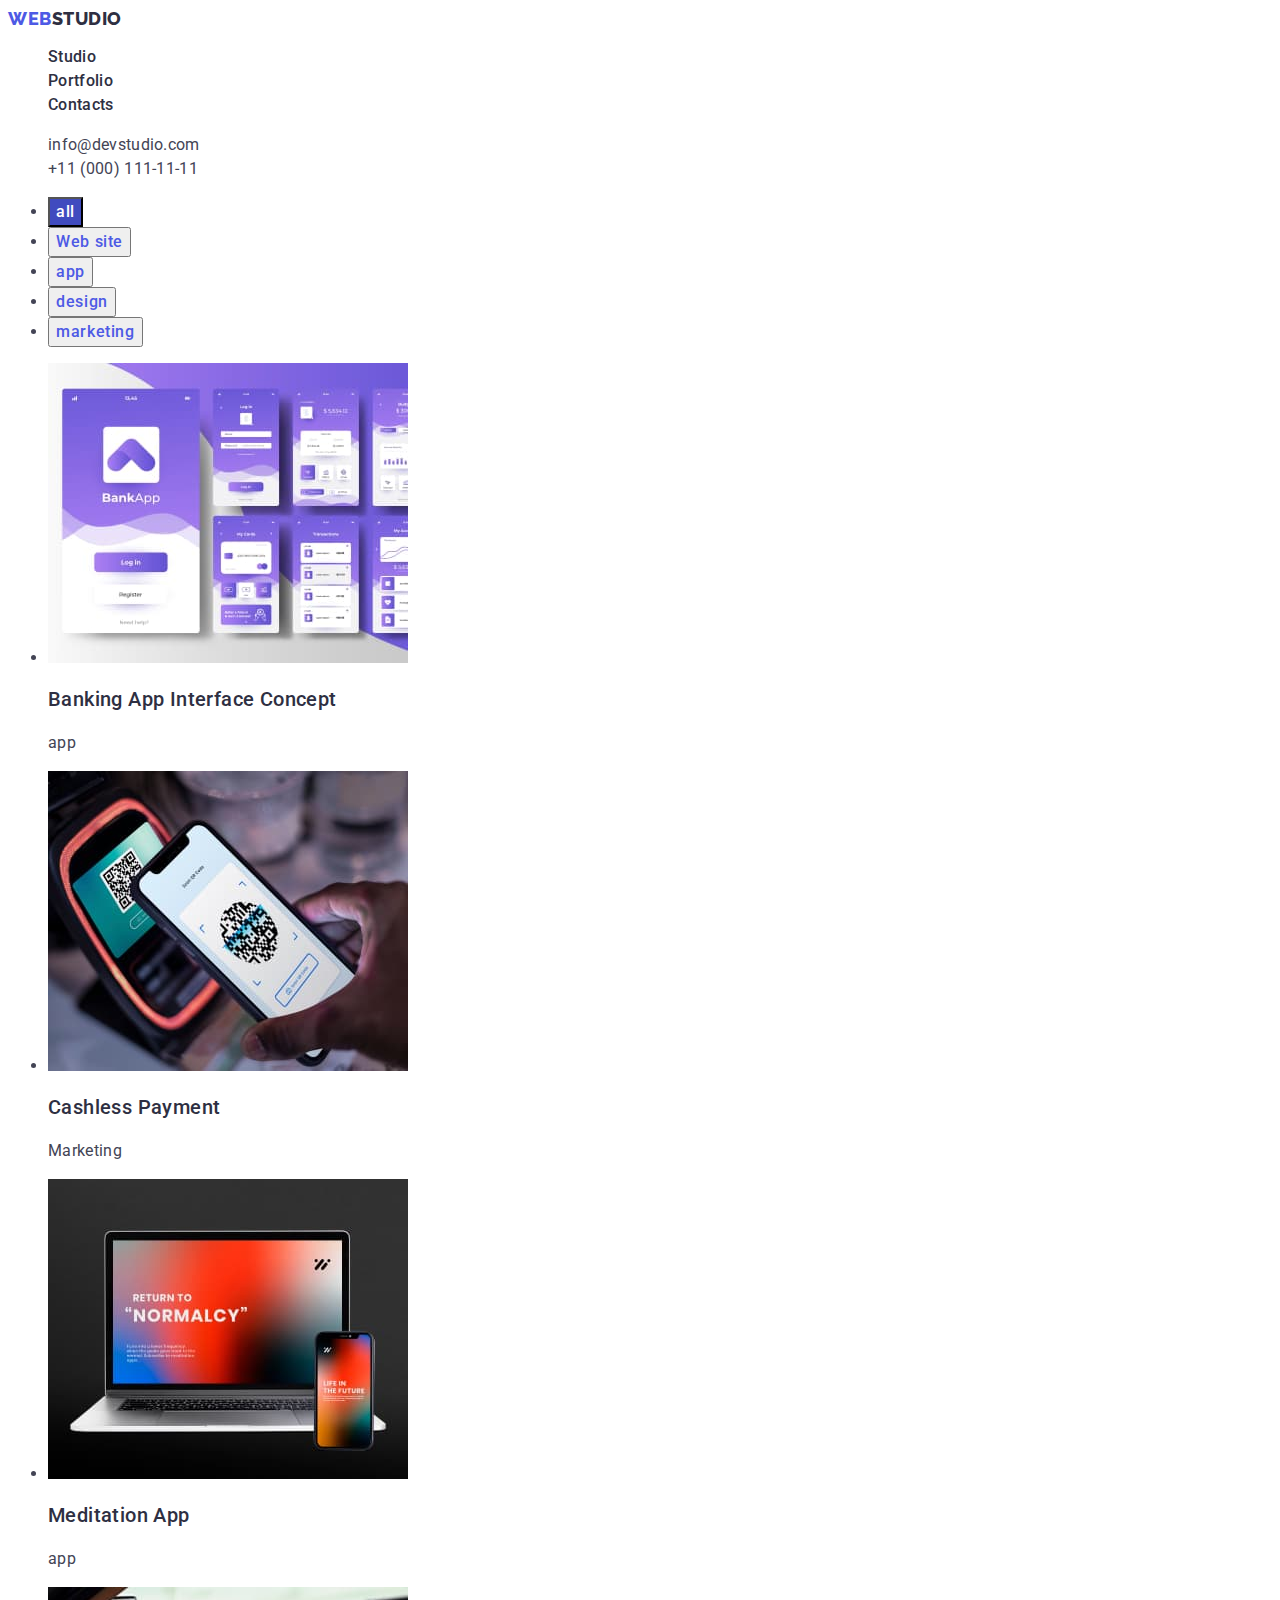
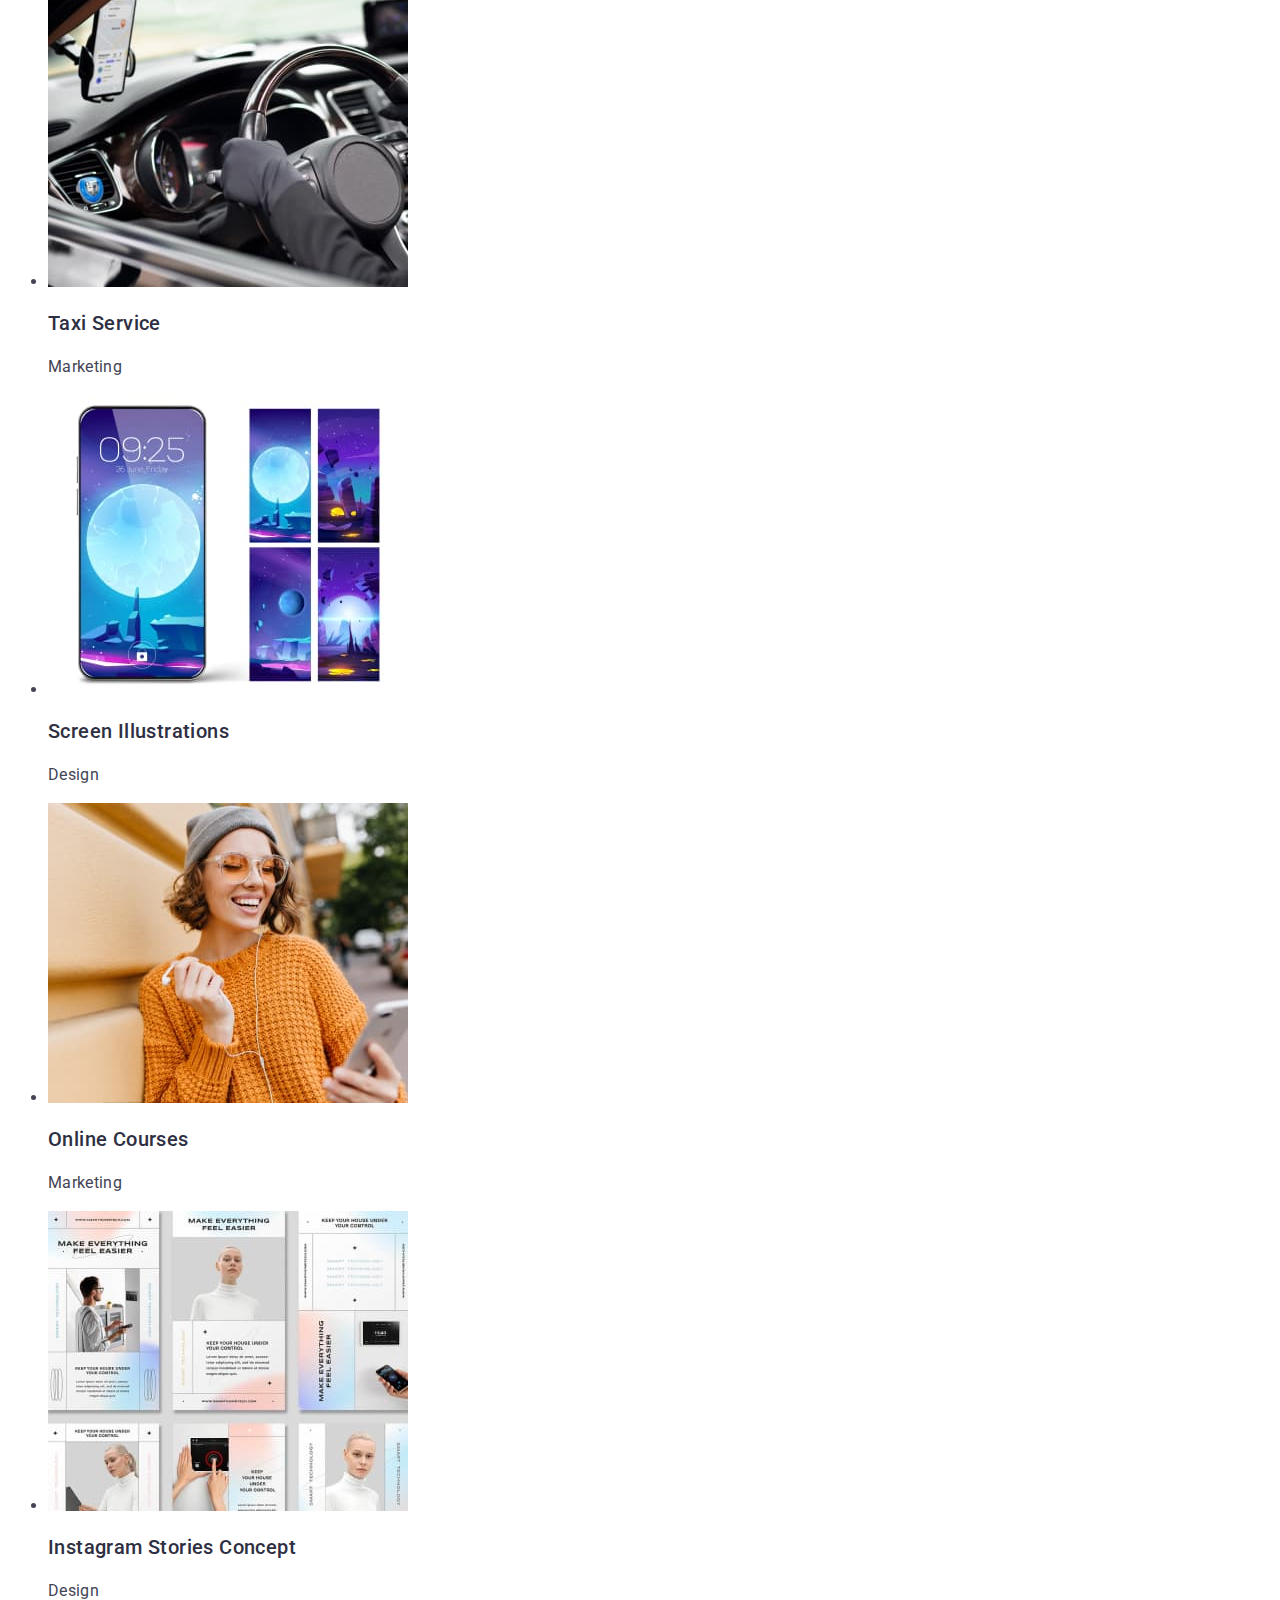
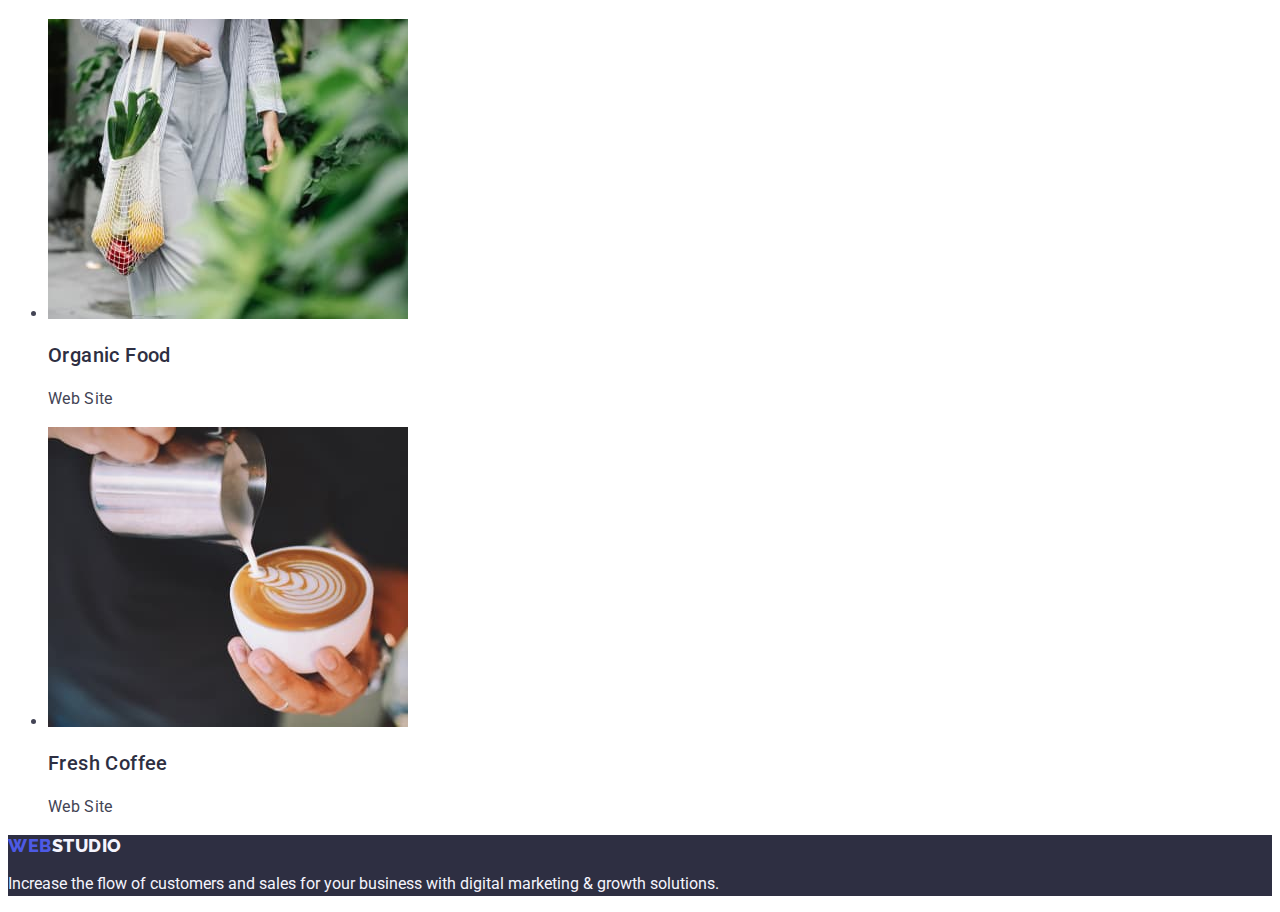
==== portfolio.html @ a906aae6 "hw-1" ====
<!DOCTYPE html>
<html lang="en">
  <head>
    <meta charset="UTF-8" />
    <meta name="viewport" content="width=device-width, initial-scale=1.0" />
    <title>Portfolio</title>
    <link rel="preconnect" href="https://fonts.googleapis.com">
    <link rel="preconnect" href="https://fonts.gstatic.com" crossorigin>
    <link href="https://fonts.googleapis.com/css2?family=Raleway:wght@800&family=Roboto:wght@400;500;700;900&display=swap" rel="stylesheet">
    <link rel="stylesheet" href="./css/styles.css" />
  </head>
  <body>
    <header class="header">
        <nav class="header-navigation list">
          <a class="header-logo link" href="./index.html"
            >Web<span class="header-logo-studio">Studio</span></a
          >
          <ul class="header-list list">
            <li class="header-item">
              <a class="header-link link" href="./index.html">Studio</a>
            </li>
            <li class="header-item">
              <a class="header-link link" href="./portfolio.html">Portfolio</a>
            </li>
            <li class="header-item">
              <a class="header-link link" href="">Contacts</a>
            </li>
          </ul>
        </nav>
        <address class="address">
          <ul class="address-list list">
            <li class="address-item">
              <a class="address-link link" href="mailto:info@devstudio.com"
                >info@devstudio.com</a
              >
            </li>
            <li class="address-item">
              <a class="address-link link" href="tel:+110001111111"
                >+11 (000) 111-11-11</a
              >
            </li>
          </ul>
        </address>
      </header>
      <main>
        <section class="main-hero">
            <h1 hidden>main</h1>
            <ul class="main-hero-list">
                <li class="main-hero-item"><button class="main-btn-all" type="button">all</button></li>
                <li class="main-hero-item"><button class="main-btn" type="button">Web site</button></li>
                <li class="main-hero-item"><button class="main-btn" type="button">app</button></li>
                <li class="main-hero-item"><button class="main-btn" type="button">design</button></li>
                <li class="main-hero-item"><button class="main-btn" type="button">marketing</button></li>
            </ul>     
            <ul class="main-img-list">
                <li class="main-img-item"><img src="./images/img-portfolio-1.jpg" alt="Interface Concept" width="360">
                <h3 class="main-img-title">Banking App Interface Concept</h3>
                <p class="main-img-text">app</p>
                </li>
                <li class="main-img-item"><img src="./images/img-portfolio-2.jpg" alt="phone" width="360">
                    <h3 class="main-img-title">Cashless Payment</h3>
                    <p class="main-img-text">Marketing</p>
                </li>
                <li class="main-img-item"><img src="./images/img-portfolio-3.jpg" alt="laptop" width="360">
                    <h3 class="main-img-title">Meditation App</h3>
                    <p class="main-img-text">app</p>
                </li>
                <li class="main-img-item"><img src="./images/img-portfolio-4.jpg" alt="car" width="360">
                    <h3 class="main-img-title">Taxi Service</h3>
                    <p class="main-img-text">Marketing</p>
                </li>
                <li class="main-img-item"><img src="./images/img-portfolio-5.jpg" alt="Screen Illustrations" width="360">
                    <h3 class="main-img-title">Screen Illustrations</h3>
                    <p class="main-img-text">Design</p>
                </li>
                <li class="main-img-item"><img src="./images/img-portfolio-6.jpg" alt="girl" width="360">
                    <h3 class="main-img-title">Online Courses</h3>
                    <p class="main-img-text">Marketing</p>
                </li>
                <li class="main-img-item"><img src="./images/img-portfolio-7.jpg" alt="store-concept" width="360">
                    <h3 class="main-img-title">Instagram Stories Concept</h3>
                    <p class="main-img-text">Design</p>
                </li>
                <li class="main-img-item"><img src="./images/img-portfolio-8.jpg" alt="food" width="360">
                    <h3 class="main-img-title">Organic Food</h3>
                    <p class="main-img-text">Web Site</p>
                </li>
                <li class="main-img-item"><img src="./images/img-portfolio-9.jpg" alt="coffe" width="360">
                    <h3 class="main-img-title">Fresh Coffee</h3>
                    <p class="main-img-text">Web Site</p>
                </li>
            </ul>

        </section>
        
      </main>
      <footer class="footer">
        <a class="footer-logo link" href="./index.html">Web<span class="footer-logo-studio">Studio</span></a>
        <p class="footer-text">
          Increase the flow of customers and sales for your business with digital
          marketing & growth solutions.
        </p>
      </footer>
</html>
---- css/styles.css ----
body {
  font-family: "Roboto", sans-serif;
  color: var(--slate, #434455);

  background-color: #ffffff;
}
:root {
  --primery-font: "Roboto", sans-serif;
  --iris: #4D5AE5;
  --navyblue: #2E2F42;
  --slate: #434455;
  --white: #FFF;
  --cloud: #F4F4FD;
  --ocean: #404BBF;
  --cornflower: #E7E9FC;
.list {
  list-style: none;
}
.link {
  text-decoration: none;
}
.header-logo {
  color: var(--iris, #4d5ae5);
  font-family: "Raleway", sans-serif;
  font-size: 18px;
  font-weight: 800;
  line-height: 1.17;
  letter-spacing: 0.03em;
  text-transform: uppercase;
}
.header-logo-studio {
  color: var(--navyblue, #2E2F42);
  font-family: "Raleway", sans-serif;
  font-size: 18px;
  font-weight: 800;
  line-height: 1.17;
  letter-spacing: 0.03em;
  text-transform: uppercase;
}

.header-link {
  color: var(--navyblue, #2E2F42);
  font-family: Roboto;
  font-size: 16px;
  font-weight: 500;
  line-height: 1.5;
  letter-spacing: 0.02em;
}
.header-link:hover,
.header-link:focus   { 
    color: var(--ocean, #404BBF);
}
.address{
    font-style: normal
}

.address-item {
  font-size: 16px;
  font-style: normal;
  font-weight: 400;
  line-height: 1.5;
  letter-spacing: 0.02em;
}
.address-link{
    color: var(--slate, #434455);
font-family: Roboto;
font-size: 16px;
font-style: normal;
font-weight: 400;
line-height:  1.50%
letter-spacing: 0.02em;
}
.address-link:hover,
.address-link:focus{
 color: var(--ocean, #404BBF);
}
}
.hero {
  background-color: var(--navyblue, #2E2F42);
}

.hero-title {
  color: #fff;
  font-size: 56px;
  font-weight: 700;
  line-height: 1.07;
  letter-spacing: 0.02em;
  text-align: center;
}
.hero-but:focus {
  color: #fff;
  font-size: 16px;
  font-weight: 500;
  line-height: 1.5;
  letter-spacing: 0.04em;
  background: var(--ocean, #404BBF);
}
.hero-but:hover {
  color: #fff;
  font-size: 16px;
  font-weight: 500;
  line-height: 1.5;
  letter-spacing: 0.04em;
  background: var(--ocean, #404BBF);
}
.hero-but {
  color: #fff;
  font-size: 16px;
  font-weight: 500;
  line-height: 1.5;
  letter-spacing: 0.04em;
  background: var(--iris, #4D5AE5);
}

.advantages-subtitle {
  color: var(--navyblue, #2E2F42);
  font-size: 20px;
  font-weight: 500;
  line-height: 1.2;
  letter-spacing: 0.2em;
}
.advantages-text {
  color: var(--slate, #434455);

  font-size: 16px;
  font-weight: 400;
  line-height: 1.5;
  letter-spacing: 0.02em;
}

.main-titel {
  color: var(--navyblue, #2E2F42);
  text-align: center;
  font-size: 36px;
  font-weight: 700;
  line-height: 1.11;
  letter-spacing: 0.02em;
  text-transform: capitalize;
}
.team-titel {
  color: var(--navyblue, #2E2F42);
  text-align: center;
  font-size: 36px;
  font-weight: 700;
  line-height: 1.11;
  letter-spacing: 0.02em;
  text-transform: capitalize;
}
.team-subtitel {
  color: var(--navyblue, #2E2F42);
  font-size: 20px;
  font-weight: 500;
  line-height: 1.2;
  letter-spacing: 0.02em;
}
.team-text {
  color:var(--slate, #434455);

  font-size: 16px;
  font-weight: 400;
  line-height: 1.5;
  letter-spacing: 0.02;
}
.footer {
  background-color: var(--navyblue, #2E2F42);
}
.footer-logo {
  color: var(--cloud, #F4F4FD);
  font-family: Raleway;
  font-size: 18px;
  font-weight: 800;
  line-height: 1.17;
  letter-spacing: 0.03em;
  text-transform: uppercase;
}
.footer-logo-web {
  color:var(--iris, #4D5AE5);
  font-family: Raleway;
  font-size: 18px;
  font-weight: 800;
  line-height: 1.17;
  letter-spacing: 0.03em;
  text-transform: uppercase;
}
.footer-text {
  color: var(--cloud, #F4F4FD);
  font-size: 16px;
  font-weight: 400;
  line-height: 1.5;
  letter-spacing: 0.02;
}

.main-btn {
  color: var(--iris, #4D5AE5);
  text-align: center;
  font-family: Roboto;
  font-size: 16px;
  font-weight: 500;
  line-height: 1.5;
  letter-spacing: 0.04em;
}
.main-btn-all {
  color: #fff;
  text-align: center;
  font-family: Roboto;
  font-size: 16px;
  font-weight: 500;
  line-height: 1.5;
  letter-spacing: 0.04em;
  background: var(--ocean, #404BBF);
}
.main-img-title {
  color: var(--navyblue, #2E2F42);
  font-family: Roboto;
  font-size: 20px;
  font-weight: 500;
  line-height: 1.2;
  letter-spacing: 0.02em;
}
.main-img-text {
  color: var(--slate, #434455);

  font-family: Roboto;
  font-size: 16px;
  font-weight: 400;
  line-height: 1.5;
  letter-spacing: 0.02em;
}
.footer-logo {
  color: var(--iris, #4D5AE5);
  font-family: "Raleway", sans-serif;
  font-size: 18px;
  font-weight: 800;
  line-height: 1.17;
  letter-spacing: 0.03em;
  text-transform: uppercase;
}
.footer-logo-studio {
  color: var(--cloud, #F4F4FD);
  font-family: "Raleway", sans-serif;
  font-size: 18px;
  font-weight: 800;
  line-height: 1.17;
  letter-spacing: 0.03em;
  text-transform: uppercase;
}
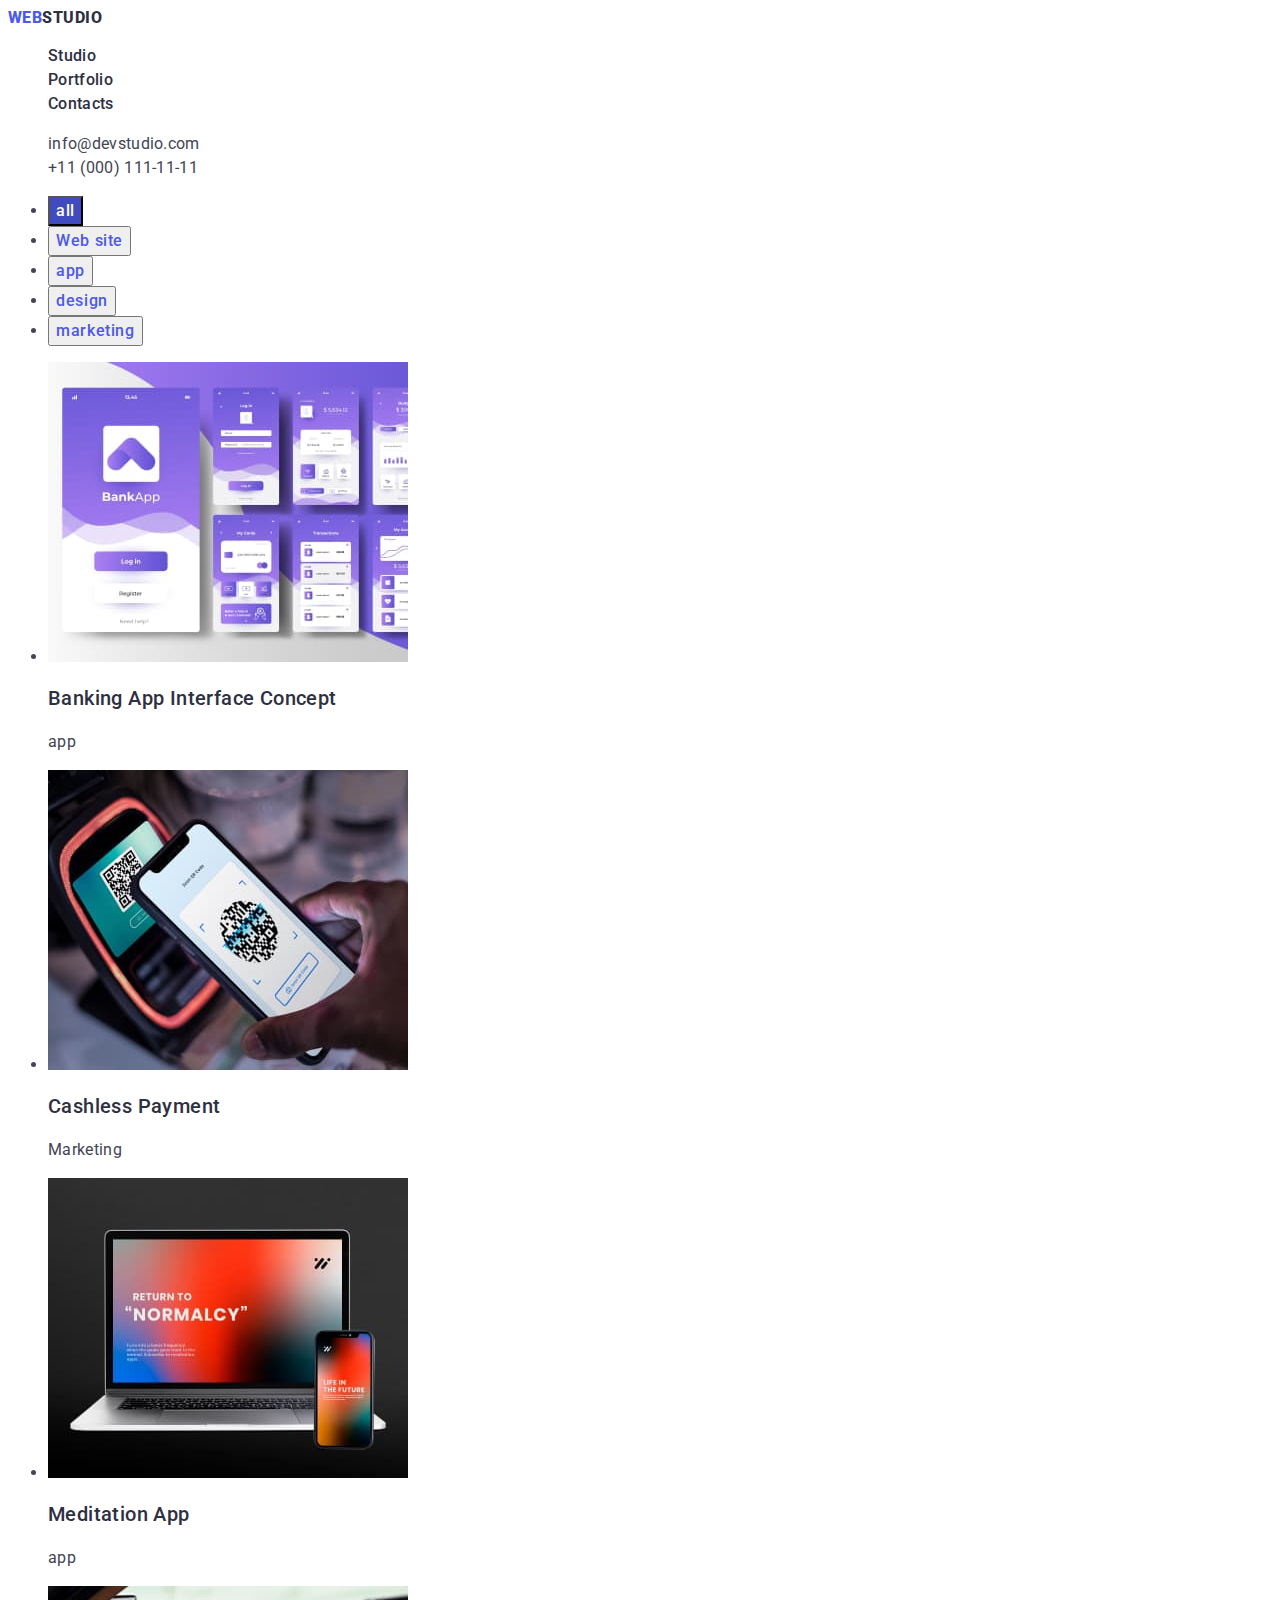
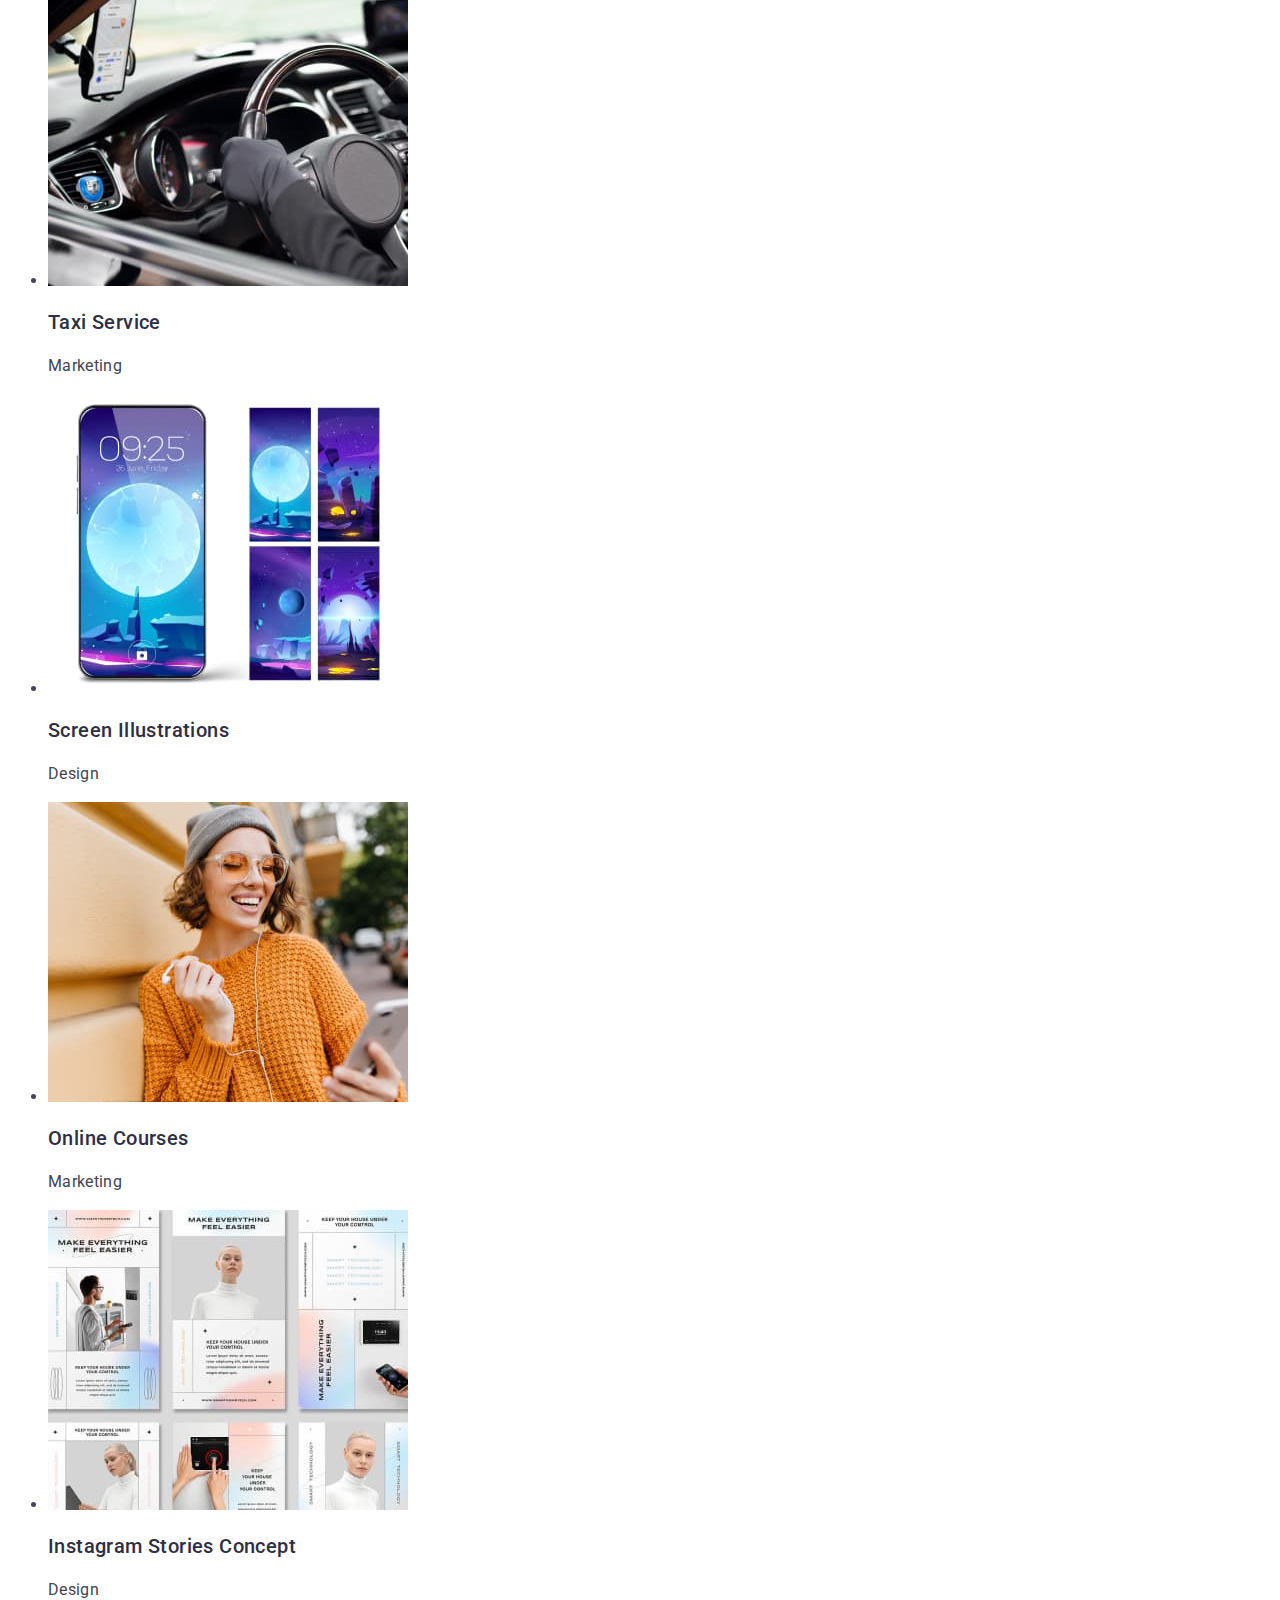
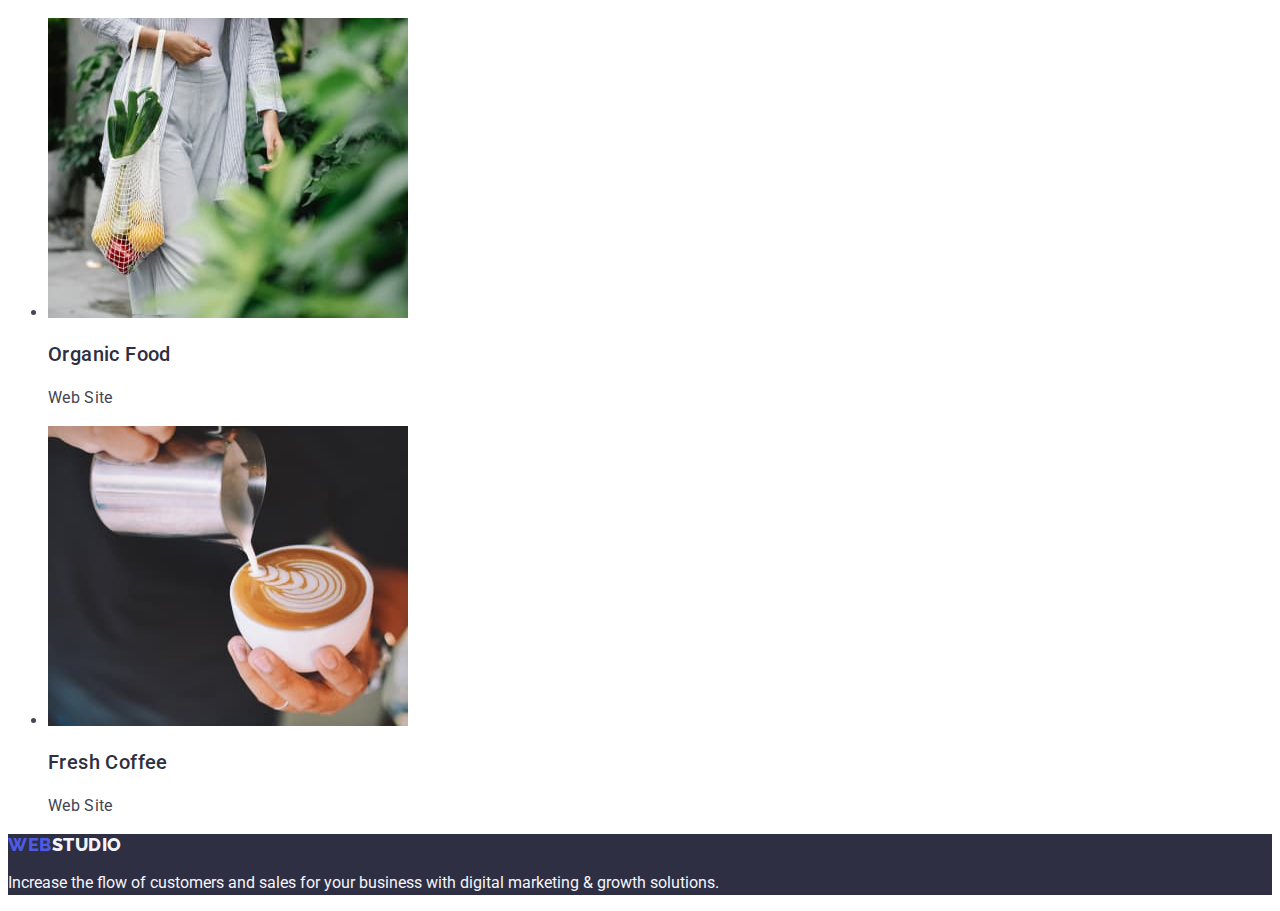
==== commit 17a63edd: "hom" ====
--- a/css/styles.css
+++ b/css/styles.css
@@ -20,22 +20,24 @@
   text-decoration: none;
 }
 .header-logo {
-  color: var(--iris, #4d5ae5);
-  font-family: "Raleway", sans-serif;
-  font-size: 18px;
-  font-weight: 800;
-  line-height: 1.17;
-  letter-spacing: 0.03em;
-  text-transform: uppercase;
+    color: var(--iris, #4D5AE5);
+    font-family: "Raleway",sans-serif
+    font-size: 18px;
+    font-style: normal;
+    font-weight: 800;
+    line-height:  1.17;
+    letter-spacing: 0.03em;
+    text-transform: uppercase;
 }
 .header-logo-studio {
-  color: var(--navyblue, #2E2F42);
-  font-family: "Raleway", sans-serif;
-  font-size: 18px;
-  font-weight: 800;
-  line-height: 1.17;
-  letter-spacing: 0.03em;
-  text-transform: uppercase;
+    color: var(--navyblue, #2E2F42);
+    font-family: "Raleway", sans-serif
+    font-size: 18px;
+    font-style: normal;
+    font-weight: 800;
+    line-height:  1.17;
+    letter-spacing: 0.03em;
+    text-transform: uppercase;
 }
 
 .header-link {
@@ -47,9 +49,10 @@
   letter-spacing: 0.02em;
 }
 .header-link:hover,
-.header-link:focus   { 
+.header-link:focus  { 
     color: var(--ocean, #404BBF);
 }
+
 .address{
     font-style: normal
 }
@@ -67,14 +70,15 @@
 font-size: 16px;
 font-style: normal;
 font-weight: 400;
-line-height:  1.50%
+line-height:  1.50;
 letter-spacing: 0.02em;
 }
+
 .address-link:hover,
 .address-link:focus{
  color: var(--ocean, #404BBF);
 }
-}
+
 .hero {
   background-color: var(--navyblue, #2E2F42);
 }
@@ -243,4 +247,4 @@
   line-height: 1.17;
   letter-spacing: 0.03em;
   text-transform: uppercase;
-}
+}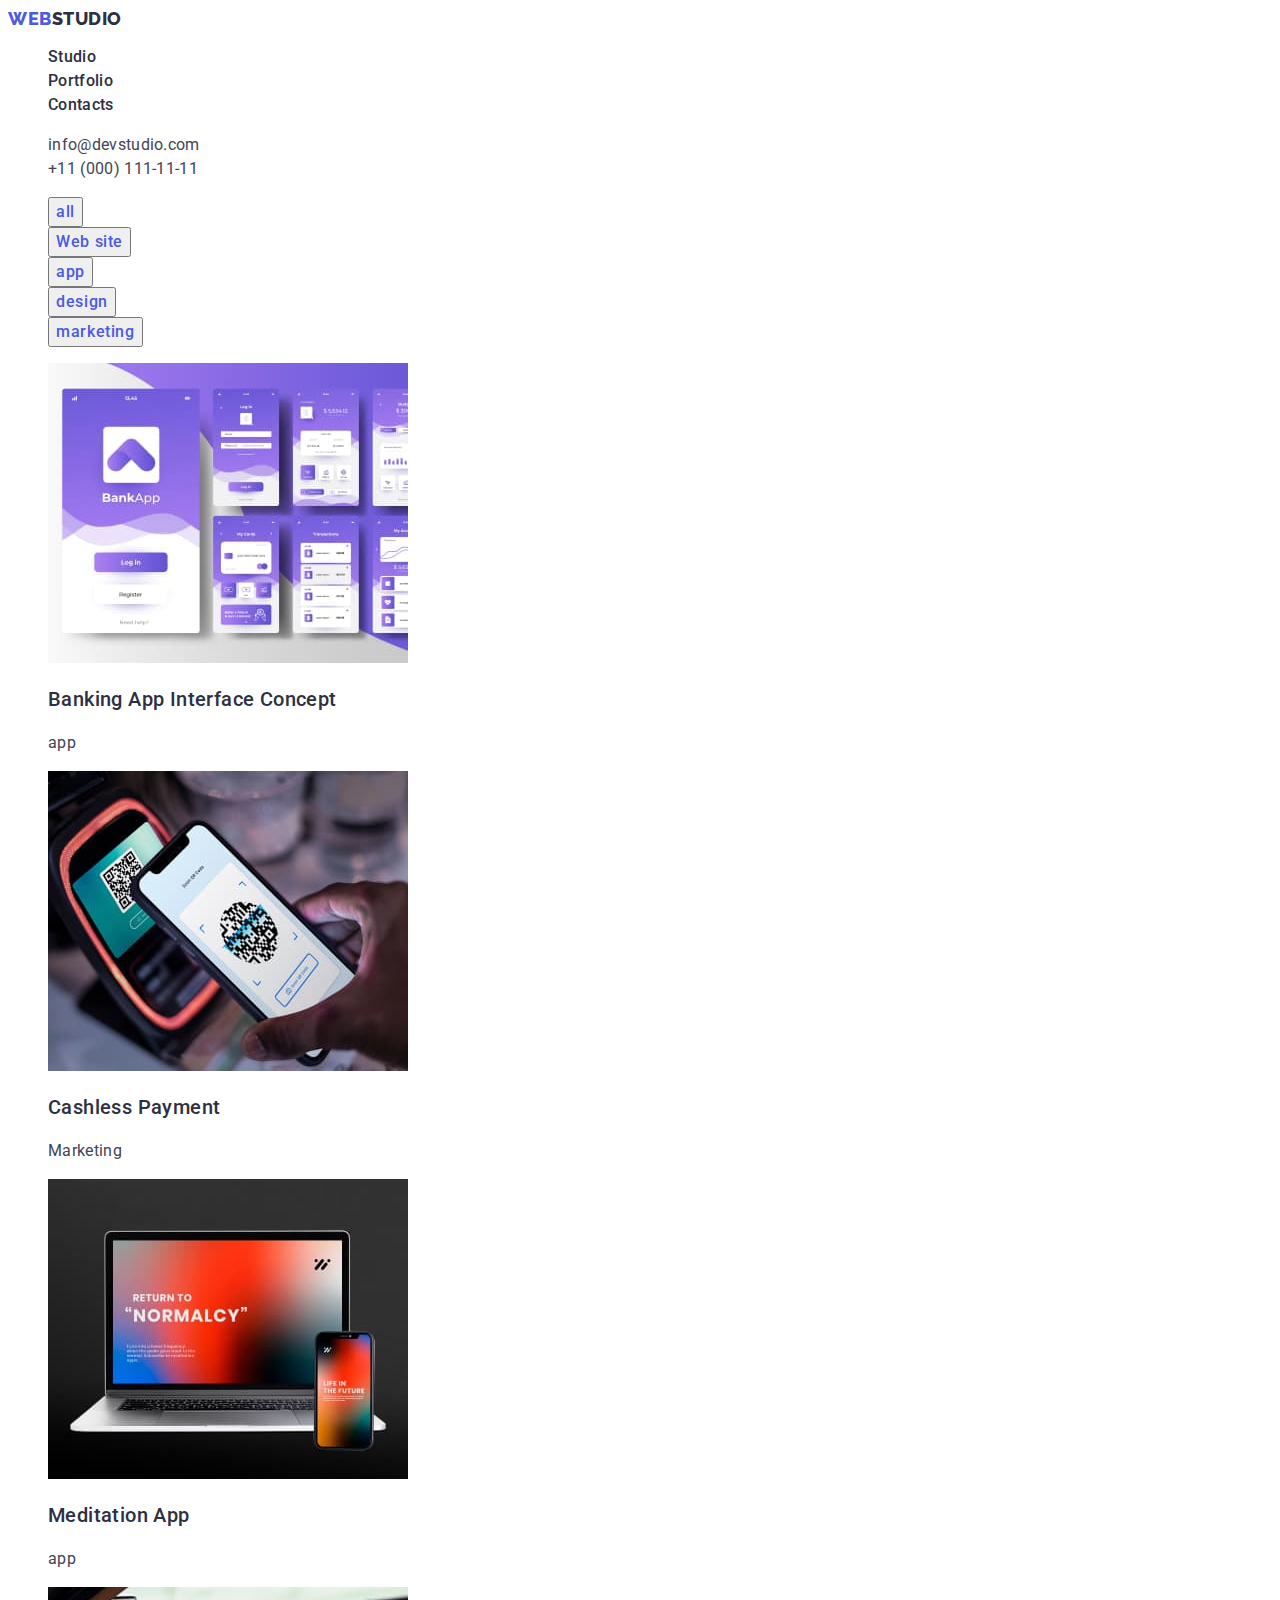
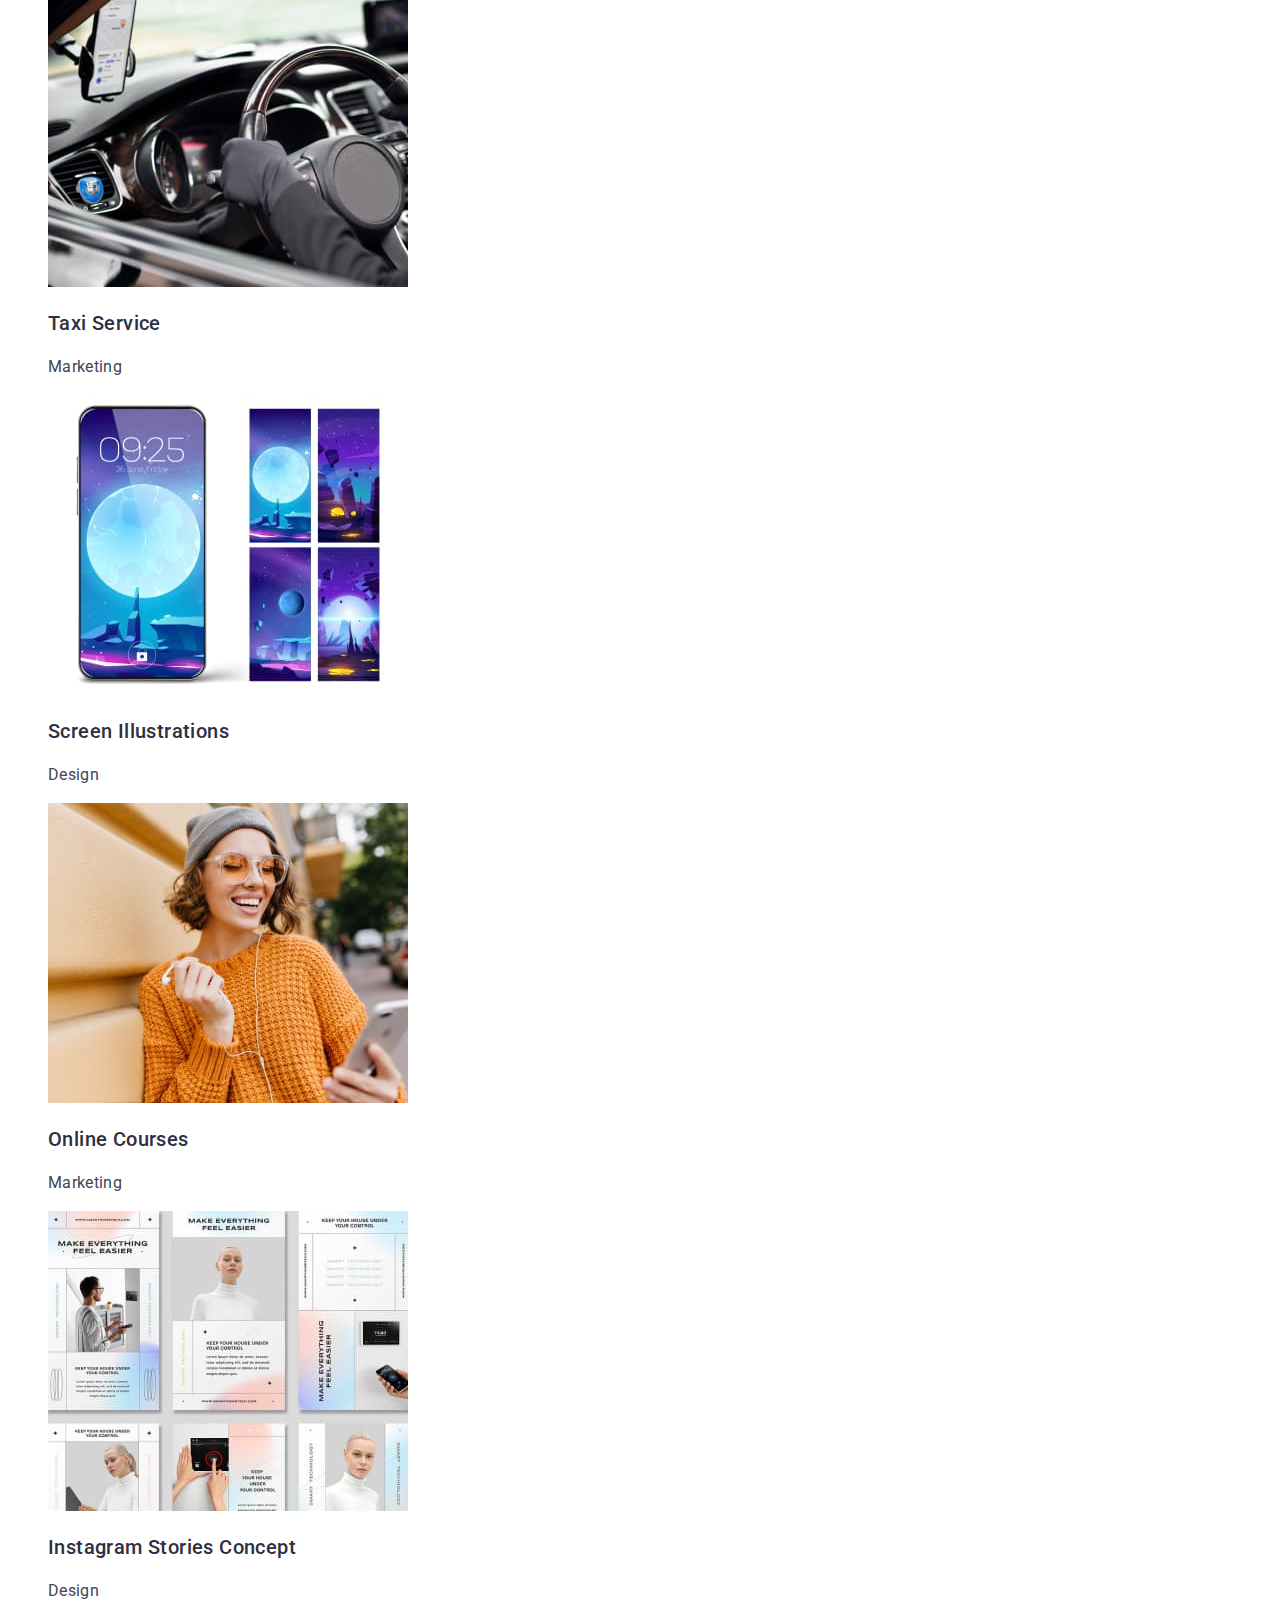
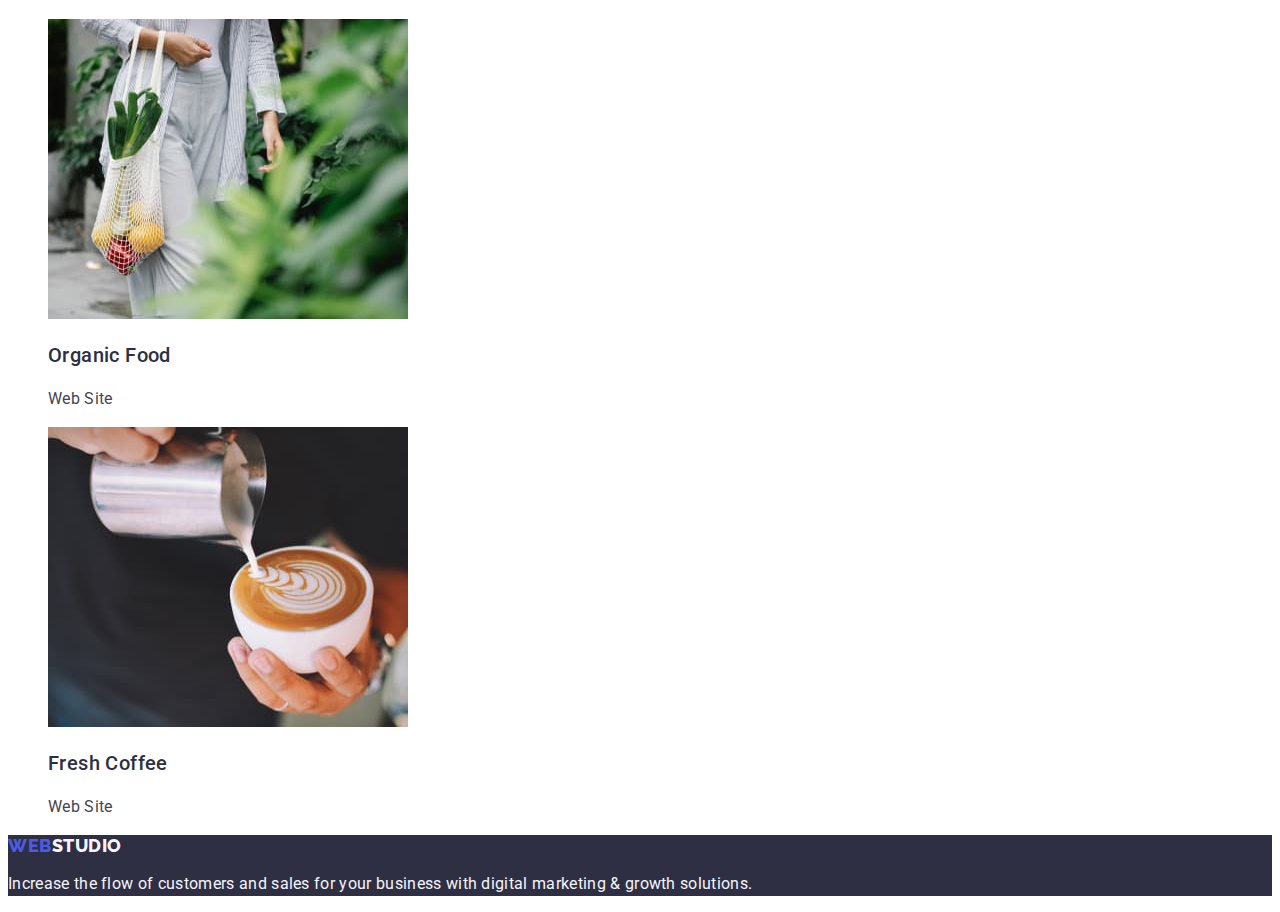
==== commit bb1cd9d1: "wh1" ====
--- a/portfolio.html
+++ b/portfolio.html
@@ -45,14 +45,14 @@
       <main>
         <section class="main-hero">
             <h1 hidden>main</h1>
-            <ul class="main-hero-list">
-                <li class="main-hero-item"><button class="main-btn-all" type="button">all</button></li>
+            <ul class="main-hero-list list">
+                <li class="main-hero-item"><button class="main-btn" type="button">all</button></li>
                 <li class="main-hero-item"><button class="main-btn" type="button">Web site</button></li>
                 <li class="main-hero-item"><button class="main-btn" type="button">app</button></li>
                 <li class="main-hero-item"><button class="main-btn" type="button">design</button></li>
                 <li class="main-hero-item"><button class="main-btn" type="button">marketing</button></li>
             </ul>     
-            <ul class="main-img-list">
+            <ul class="main-img-list list">
                 <li class="main-img-item"><img src="./images/img-portfolio-1.jpg" alt="Interface Concept" width="360">
                 <h3 class="main-img-title">Banking App Interface Concept</h3>
                 <p class="main-img-text">app</p>
--- a/css/styles.css
+++ b/css/styles.css
@@ -6,13 +6,14 @@
 }
 :root {
   --primery-font: "Roboto", sans-serif;
-  --iris: #4D5AE5;
-  --navyblue: #2E2F42;
+  --iris: #4d5ae5;
+  --navyblue: #2e2f42;
   --slate: #434455;
-  --white: #FFF;
-  --cloud: #F4F4FD;
-  --ocean: #404BBF;
-  --cornflower: #E7E9FC;
+  --white: #fff;
+  --cloud: #f4f4fd;
+  --ocean: #404bbf;
+  --cornflower: #e7e9fc;
+}
 .list {
   list-style: none;
 }
@@ -20,28 +21,28 @@
   text-decoration: none;
 }
 .header-logo {
-    color: var(--iris, #4D5AE5);
-    font-family: "Raleway",sans-serif
-    font-size: 18px;
-    font-style: normal;
-    font-weight: 800;
-    line-height:  1.17;
-    letter-spacing: 0.03em;
-    text-transform: uppercase;
+  color: var(--iris, #4d5ae5);
+  font-family: "Raleway", sans-serif;
+  font-size: 18px;
+  font-style: normal;
+  font-weight: 800;
+  line-height: 1.17;
+  letter-spacing: 0.03em;
+  text-transform: uppercase;
 }
 .header-logo-studio {
-    color: var(--navyblue, #2E2F42);
-    font-family: "Raleway", sans-serif
-    font-size: 18px;
-    font-style: normal;
-    font-weight: 800;
-    line-height:  1.17;
-    letter-spacing: 0.03em;
-    text-transform: uppercase;
+  color: var(--navyblue, #2e2f42);
+  font-family: "Raleway", sans-serif;
+  font-size: 18px;
+  font-style: normal;
+  font-weight: 800;
+  line-height: 1.17;
+  letter-spacing: 0.03em;
+  text-transform: uppercase;
 }
 
 .header-link {
-  color: var(--navyblue, #2E2F42);
+  color: var(--navyblue, #2e2f42);
   font-family: Roboto;
   font-size: 16px;
   font-weight: 500;
@@ -49,12 +50,12 @@
   letter-spacing: 0.02em;
 }
 .header-link:hover,
-.header-link:focus  { 
-    color: var(--ocean, #404BBF);
-}
-
-.address{
-    font-style: normal
+.header-link:focus {
+  color: var(--ocean, #404bbf);
+}
+
+.address {
+  font-style: normal;
 }
 
 .address-item {
@@ -64,23 +65,23 @@
   line-height: 1.5;
   letter-spacing: 0.02em;
 }
-.address-link{
-    color: var(--slate, #434455);
-font-family: Roboto;
-font-size: 16px;
-font-style: normal;
-font-weight: 400;
-line-height:  1.50;
-letter-spacing: 0.02em;
+.address-link {
+  color: var(--slate, #434455);
+  font-family: Roboto;
+  font-size: 16px;
+  font-style: normal;
+  font-weight: 400;
+  line-height: 1.5;
+  letter-spacing: 0.02em;
 }
 
 .address-link:hover,
-.address-link:focus{
- color: var(--ocean, #404BBF);
+.address-link:focus {
+  color: var(--ocean, #404bbf);
 }
 
 .hero {
-  background-color: var(--navyblue, #2E2F42);
+  background-color: var(--navyblue, #2e2f42);
 }
 
 .hero-title {
@@ -92,36 +93,40 @@
   text-align: center;
 }
 .hero-but:focus {
-  color: #fff;
-  font-size: 16px;
-  font-weight: 500;
-  line-height: 1.5;
-  letter-spacing: 0.04em;
-  background: var(--ocean, #404BBF);
+  font-family: "Roboto", sans-serif;
+  color: #fff;
+  font-size: 16px;
+  font-weight: 500;
+  line-height: 1.5;
+  letter-spacing: 0.04em;
+  cursor: pointer;
+  background: var(--ocean, #404bbf);
 }
 .hero-but:hover {
-  color: #fff;
-  font-size: 16px;
-  font-weight: 500;
-  line-height: 1.5;
-  letter-spacing: 0.04em;
-  background: var(--ocean, #404BBF);
+  font-family: "Roboto", sans-serif;
+  color: #fff;
+  font-size: 16px;
+  font-weight: 500;
+  line-height: 1.5;
+  letter-spacing: 0.04em;
+  background: var(--ocean, #404bbf);
 }
 .hero-but {
-  color: #fff;
-  font-size: 16px;
-  font-weight: 500;
-  line-height: 1.5;
-  letter-spacing: 0.04em;
-  background: var(--iris, #4D5AE5);
+  font-family: "Roboto", sans-serif;
+  color: #fff;
+  font-size: 16px;
+  font-weight: 500;
+  line-height: 1.5;
+  letter-spacing: 0.04em;
+  background: var(--iris, #4d5ae5);
 }
 
 .advantages-subtitle {
-  color: var(--navyblue, #2E2F42);
+  color: var(--navyblue, #2e2f42);
   font-size: 20px;
   font-weight: 500;
   line-height: 1.2;
-  letter-spacing: 0.2em;
+  letter-spacing: 0.02em;
 }
 .advantages-text {
   color: var(--slate, #434455);
@@ -133,7 +138,7 @@
 }
 
 .main-titel {
-  color: var(--navyblue, #2E2F42);
+  color: var(--navyblue, #2e2f42);
   text-align: center;
   font-size: 36px;
   font-weight: 700;
@@ -141,8 +146,11 @@
   letter-spacing: 0.02em;
   text-transform: capitalize;
 }
+.team-list {
+  background-color: var(--cloud, #f4f4fd);
+}
 .team-titel {
-  color: var(--navyblue, #2E2F42);
+  color: var(--navyblue, #2e2f42);
   text-align: center;
   font-size: 36px;
   font-weight: 700;
@@ -151,25 +159,25 @@
   text-transform: capitalize;
 }
 .team-subtitel {
-  color: var(--navyblue, #2E2F42);
+  color: var(--navyblue, #2e2f42);
   font-size: 20px;
   font-weight: 500;
   line-height: 1.2;
   letter-spacing: 0.02em;
 }
 .team-text {
-  color:var(--slate, #434455);
-
-  font-size: 16px;
-  font-weight: 400;
-  line-height: 1.5;
-  letter-spacing: 0.02;
+  color: var(--slate, #434455);
+
+  font-size: 16px;
+  font-weight: 400;
+  line-height: 1.5;
+  letter-spacing: 0.02em;
 }
 .footer {
-  background-color: var(--navyblue, #2E2F42);
+  background-color: var(--navyblue, #2e2f42);
 }
 .footer-logo {
-  color: var(--cloud, #F4F4FD);
+  color: var(--cloud, #f4f4fd);
   font-family: Raleway;
   font-size: 18px;
   font-weight: 800;
@@ -178,7 +186,7 @@
   text-transform: uppercase;
 }
 .footer-logo-web {
-  color:var(--iris, #4D5AE5);
+  color: var(--iris, #4d5ae5);
   font-family: Raleway;
   font-size: 18px;
   font-weight: 800;
@@ -187,35 +195,26 @@
   text-transform: uppercase;
 }
 .footer-text {
-  color: var(--cloud, #F4F4FD);
-  font-size: 16px;
-  font-weight: 400;
-  line-height: 1.5;
-  letter-spacing: 0.02;
+  color: var(--cloud, #f4f4fd);
+  font-size: 16px;
+  font-weight: 400;
+  line-height: 1.5;
+  letter-spacing: 0.02em;
 }
 
 .main-btn {
-  color: var(--iris, #4D5AE5);
-  text-align: center;
-  font-family: Roboto;
-  font-size: 16px;
-  font-weight: 500;
-  line-height: 1.5;
-  letter-spacing: 0.04em;
-}
-.main-btn-all {
-  color: #fff;
-  text-align: center;
-  font-family: Roboto;
-  font-size: 16px;
-  font-weight: 500;
-  line-height: 1.5;
-  letter-spacing: 0.04em;
-  background: var(--ocean, #404BBF);
-}
+  color: var(--iris, #4d5ae5);
+  text-align: center;
+  font-family: "Roboto", sans-serif;
+  font-size: 16px;
+  font-weight: 500;
+  line-height: 1.5;
+  letter-spacing: 0.04em;
+}
+
 .main-img-title {
-  color: var(--navyblue, #2E2F42);
-  font-family: Roboto;
+  color: var(--navyblue, #2e2f42);
+  font-family: "Roboto", sans-serif;
   font-size: 20px;
   font-weight: 500;
   line-height: 1.2;
@@ -224,14 +223,14 @@
 .main-img-text {
   color: var(--slate, #434455);
 
-  font-family: Roboto;
+  font-family: "Roboto", sans-serif;
   font-size: 16px;
   font-weight: 400;
   line-height: 1.5;
   letter-spacing: 0.02em;
 }
 .footer-logo {
-  color: var(--iris, #4D5AE5);
+  color: var(--iris, #4d5ae5);
   font-family: "Raleway", sans-serif;
   font-size: 18px;
   font-weight: 800;
@@ -240,11 +239,11 @@
   text-transform: uppercase;
 }
 .footer-logo-studio {
-  color: var(--cloud, #F4F4FD);
-  font-family: "Raleway", sans-serif;
-  font-size: 18px;
-  font-weight: 800;
-  line-height: 1.17;
-  letter-spacing: 0.03em;
-  text-transform: uppercase;
-}+  color: var(--cloud, #f4f4fd);
+  font-family: "Raleway", sans-serif;
+  font-size: 18px;
+  font-weight: 800;
+  line-height: 1.17;
+  letter-spacing: 0.03em;
+  text-transform: uppercase;
+}
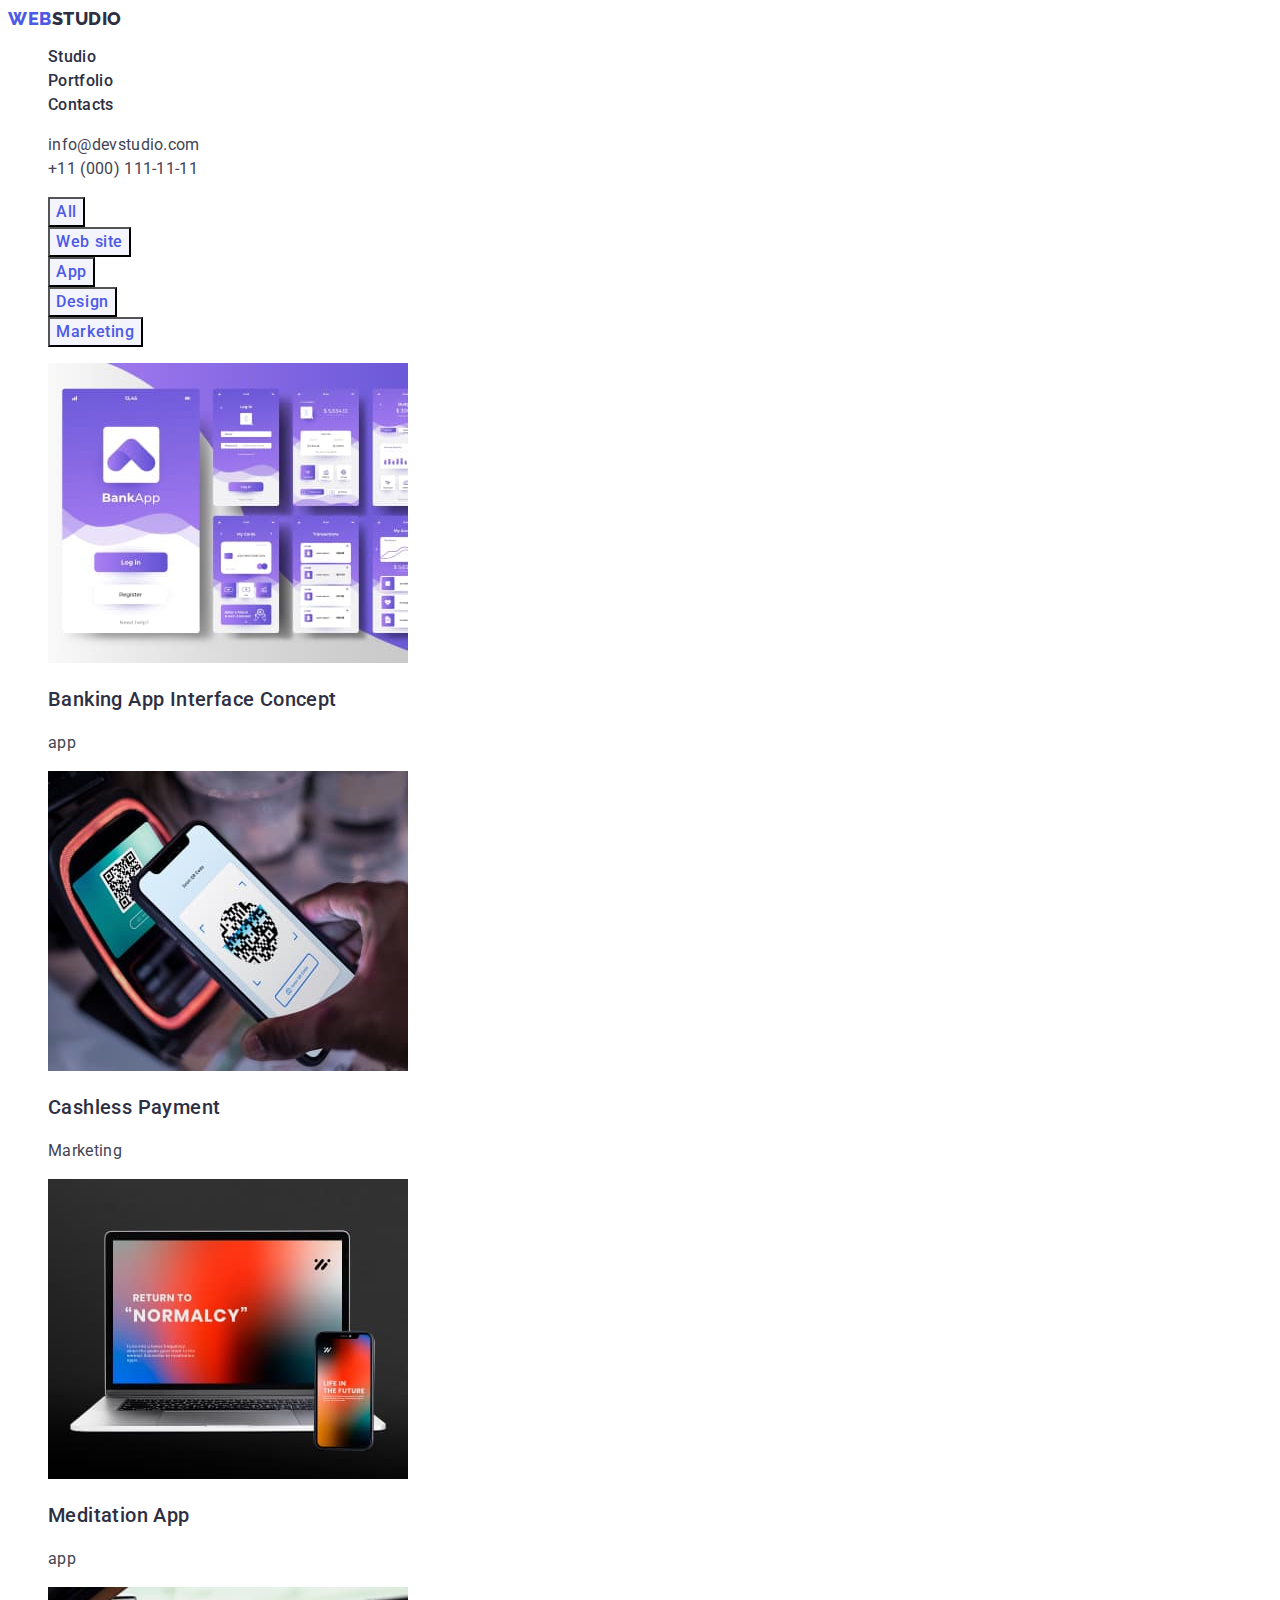
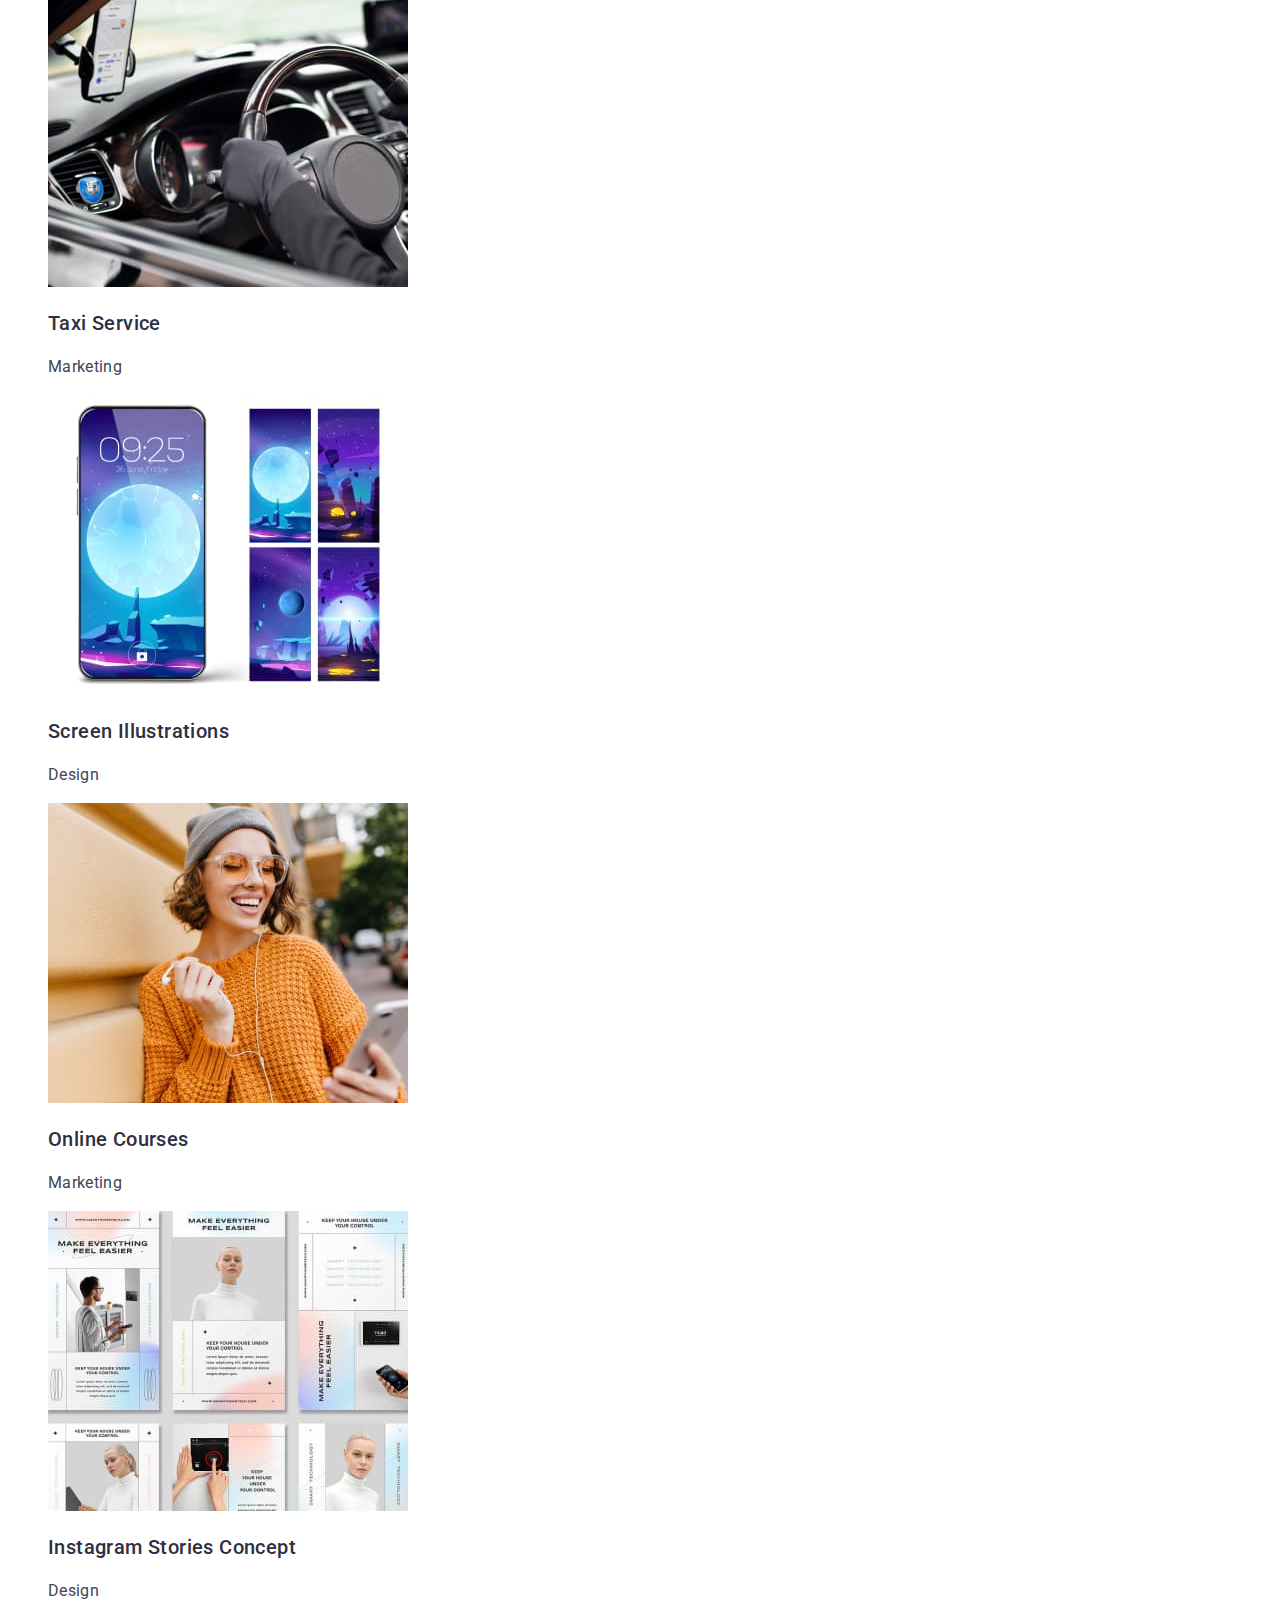
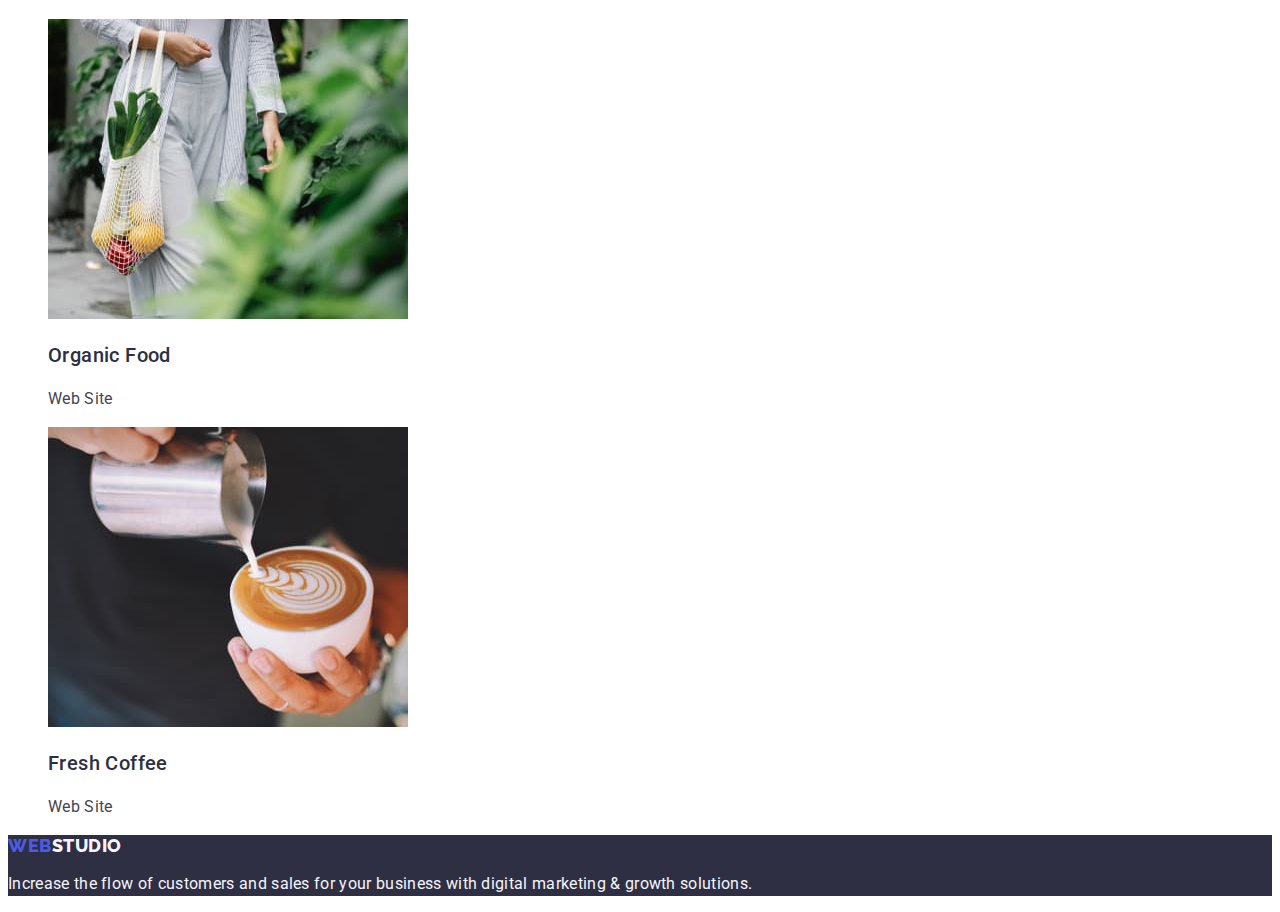
==== commit e1560afa: "wh3" ====
--- a/portfolio.html
+++ b/portfolio.html
@@ -46,11 +46,11 @@
         <section class="main-hero">
             <h1 hidden>main</h1>
             <ul class="main-hero-list list">
-                <li class="main-hero-item"><button class="main-btn" type="button">all</button></li>
+                <li class="main-hero-item"><button class="main-btn" type="button">All</button></li>
                 <li class="main-hero-item"><button class="main-btn" type="button">Web site</button></li>
-                <li class="main-hero-item"><button class="main-btn" type="button">app</button></li>
-                <li class="main-hero-item"><button class="main-btn" type="button">design</button></li>
-                <li class="main-hero-item"><button class="main-btn" type="button">marketing</button></li>
+                <li class="main-hero-item"><button class="main-btn" type="button">App</button></li>
+                <li class="main-hero-item"><button class="main-btn" type="button">Design</button></li>
+                <li class="main-hero-item"><button class="main-btn" type="button">Marketing</button></li>
             </ul>     
             <ul class="main-img-list list">
                 <li class="main-img-item"><img src="./images/img-portfolio-1.jpg" alt="Interface Concept" width="360">
--- a/css/styles.css
+++ b/css/styles.css
@@ -146,7 +146,8 @@
   letter-spacing: 0.02em;
   text-transform: capitalize;
 }
-.team-list {
+.team-list,
+.team {
   background-color: var(--cloud, #f4f4fd);
 }
 .team-titel {
@@ -210,6 +211,13 @@
   font-weight: 500;
   line-height: 1.5;
   letter-spacing: 0.04em;
+  background-color: var(--cloud, #f4f4fd);
+  cursor: pointer;
+}
+.main-btn:hover,
+.main-btn:focus {
+  background-color: var(--ocean, #404bbf);
+  color: var(--cloud, #ffffff);
 }
 
 .main-img-title {
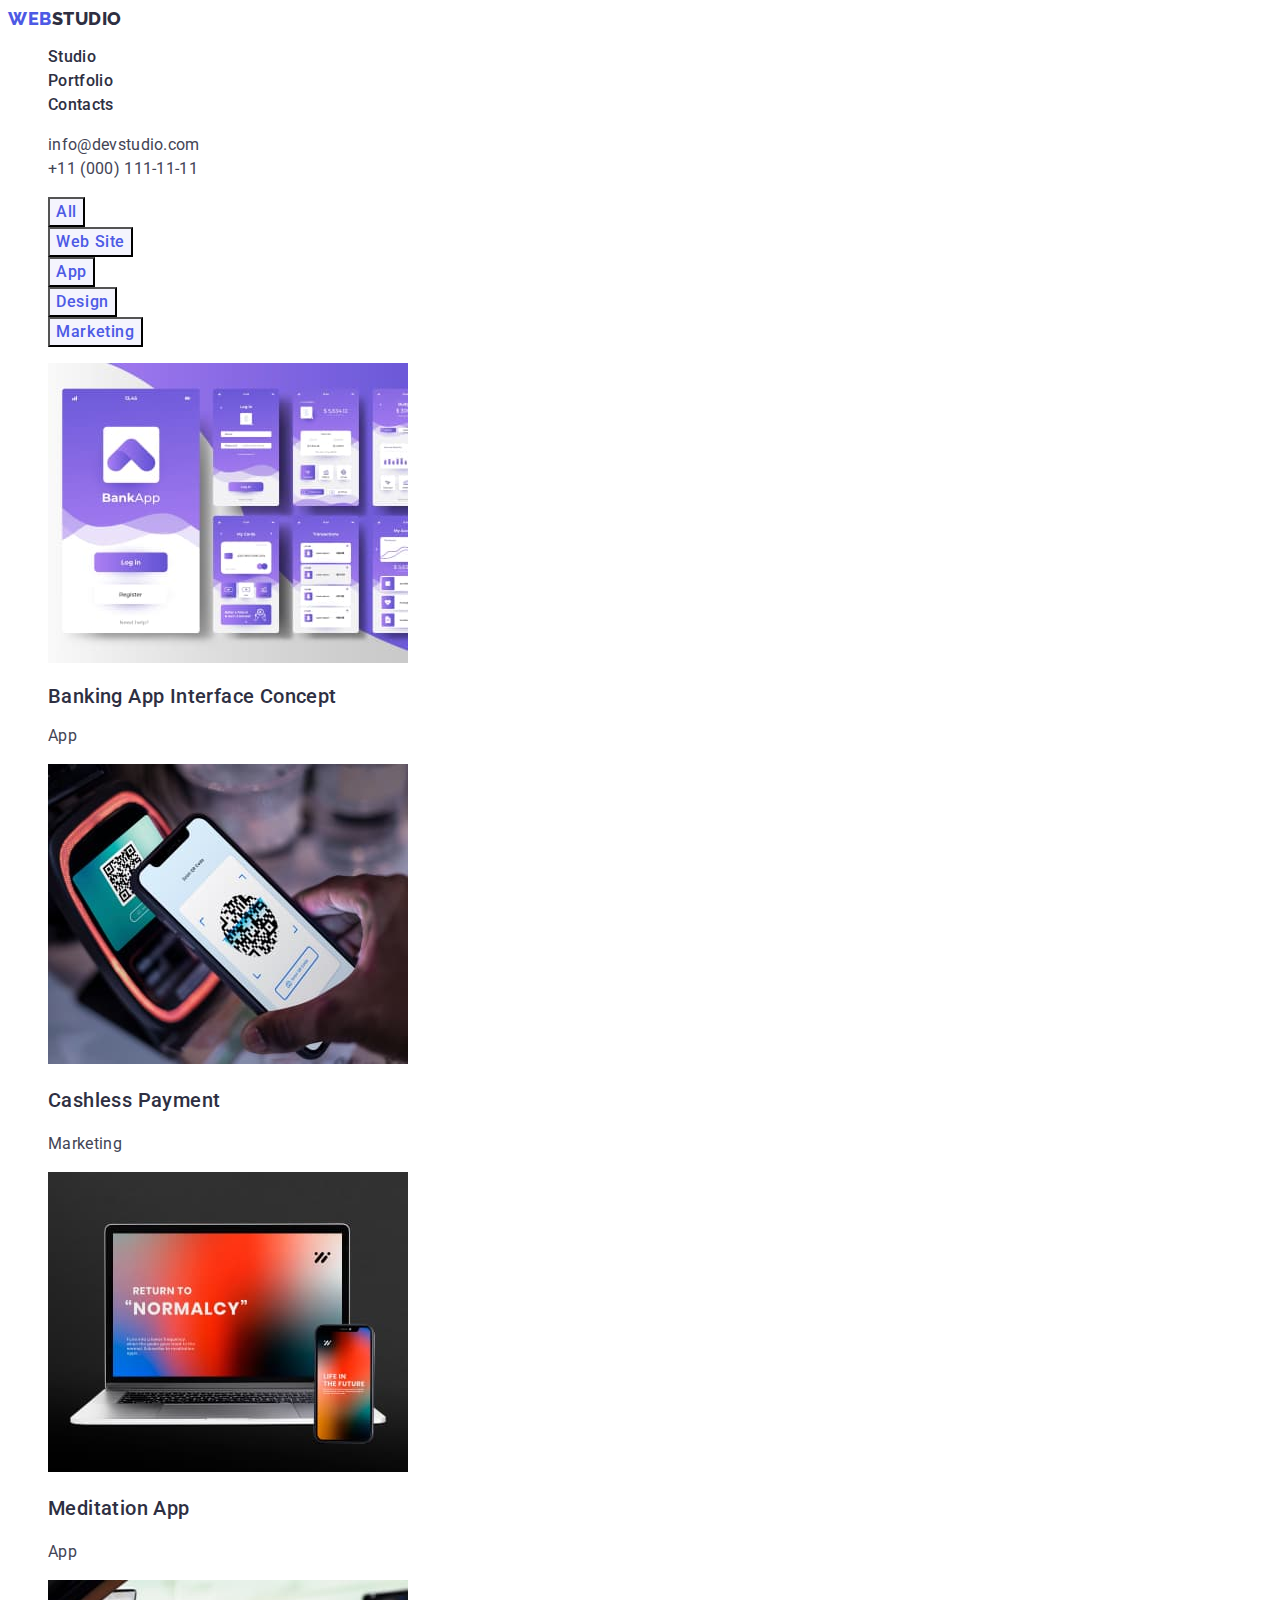
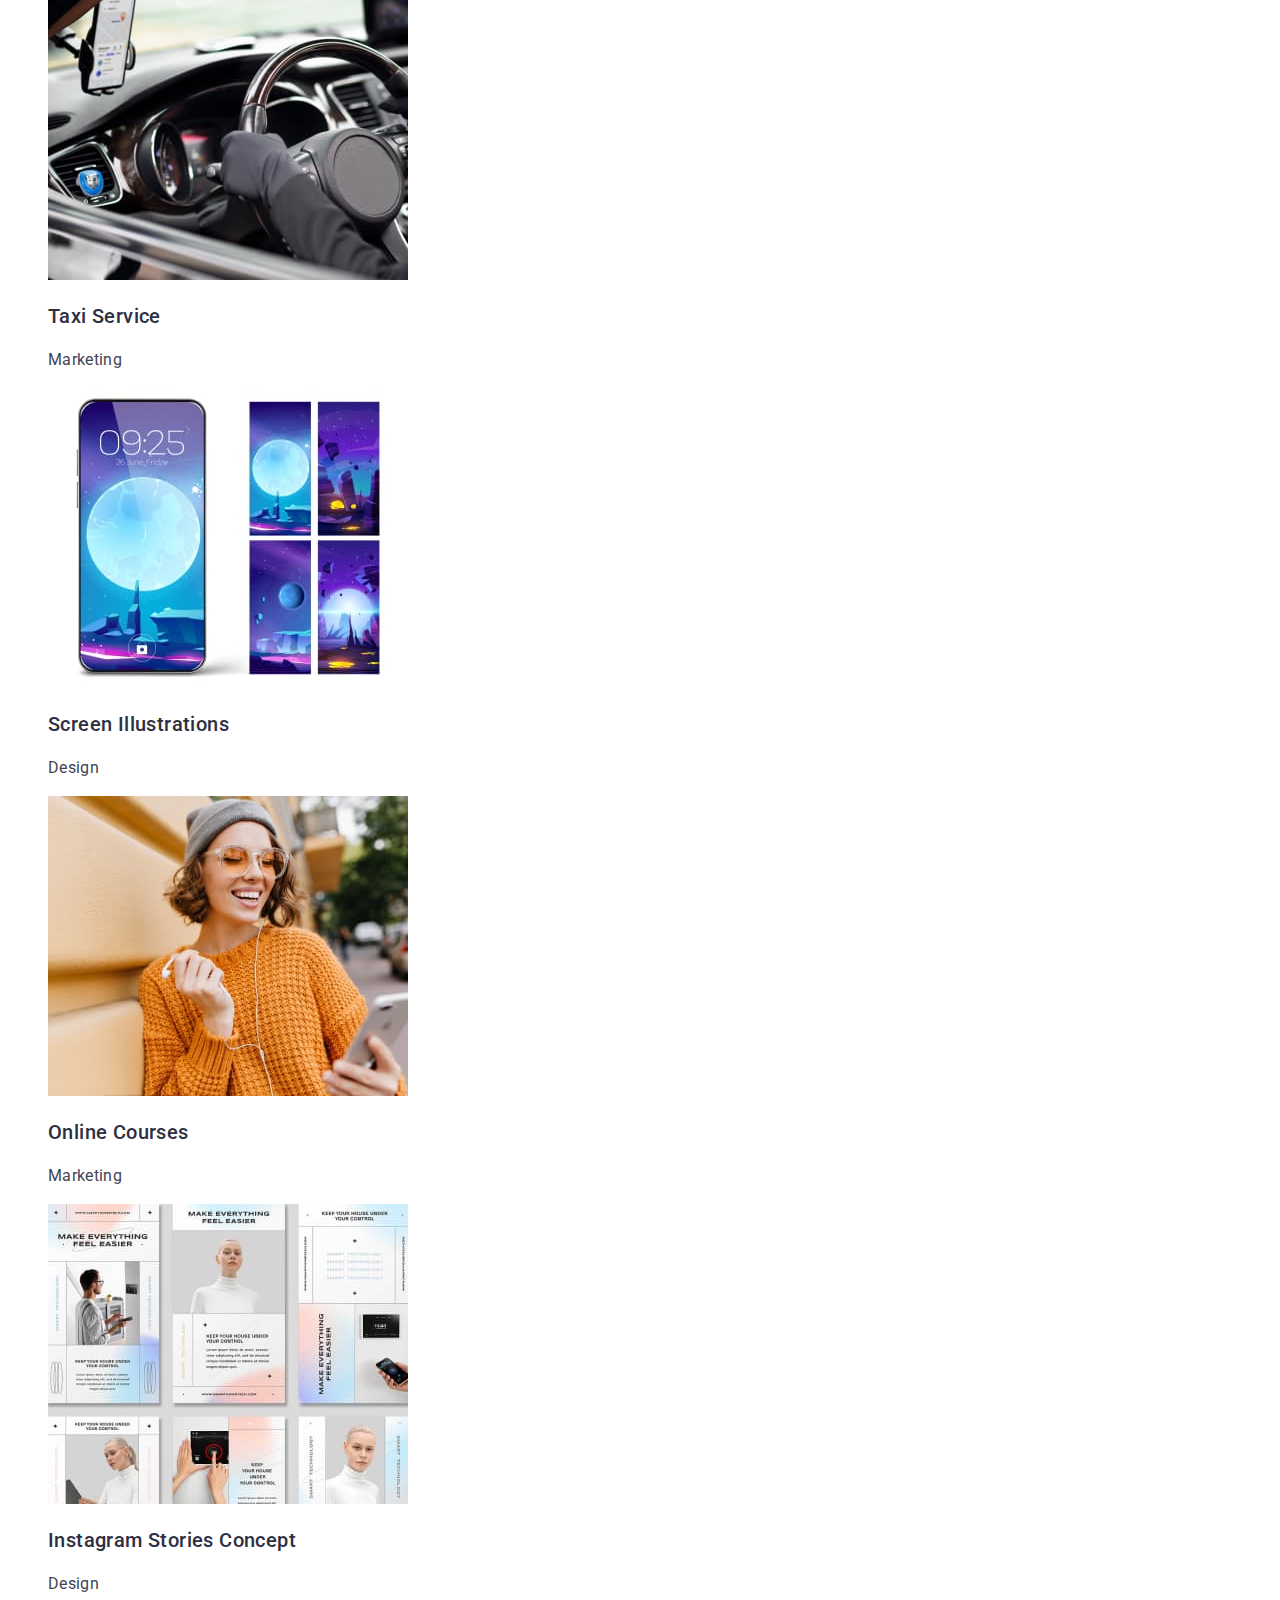
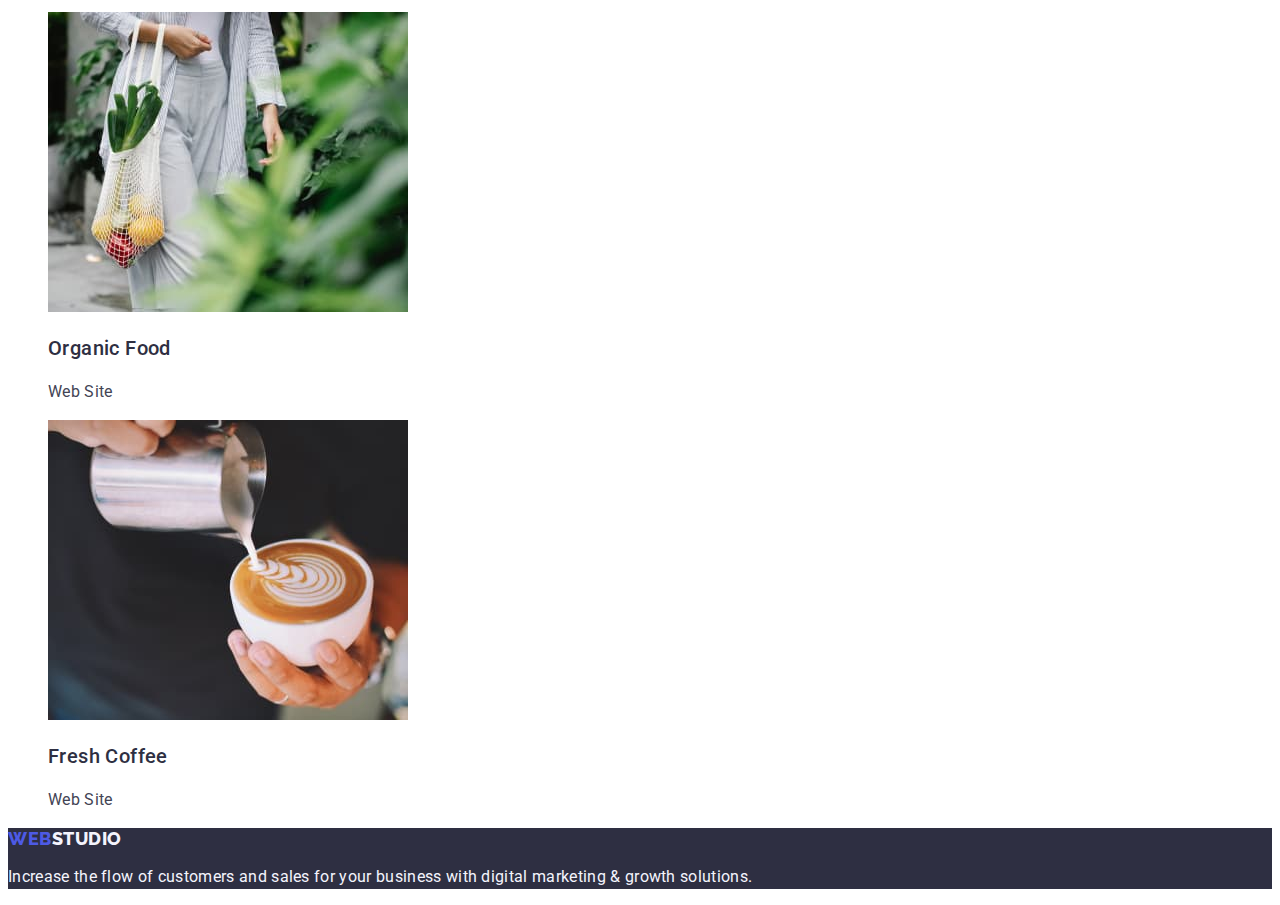
==== commit b16e8b73: "wh4" ====
--- a/portfolio.html
+++ b/portfolio.html
@@ -47,15 +47,16 @@
             <h1 hidden>main</h1>
             <ul class="main-hero-list list">
                 <li class="main-hero-item"><button class="main-btn" type="button">All</button></li>
-                <li class="main-hero-item"><button class="main-btn" type="button">Web site</button></li>
+                <li class="main-hero-item"><button class="main-btn" type="button">Web Site</button></li>
                 <li class="main-hero-item"><button class="main-btn" type="button">App</button></li>
                 <li class="main-hero-item"><button class="main-btn" type="button">Design</button></li>
                 <li class="main-hero-item"><button class="main-btn" type="button">Marketing</button></li>
             </ul>     
             <ul class="main-img-list list">
-                <li class="main-img-item"><img src="./images/img-portfolio-1.jpg" alt="Interface Concept" width="360">
-                <h3 class="main-img-title">Banking App Interface Concept</h3>
-                <p class="main-img-text">app</p>
+                <li class="main-img-item">
+                  <a class="img-link link" href=""><img src="./images/img-portfolio-1.jpg" alt="Interface Concept" width="360">
+                <h2 class="main-img-title">Banking App Interface Concept</h2>
+                <p class="main-img-text">App</p></a>
                 </li>
                 <li class="main-img-item"><img src="./images/img-portfolio-2.jpg" alt="phone" width="360">
                     <h3 class="main-img-title">Cashless Payment</h3>
@@ -63,7 +64,7 @@
                 </li>
                 <li class="main-img-item"><img src="./images/img-portfolio-3.jpg" alt="laptop" width="360">
                     <h3 class="main-img-title">Meditation App</h3>
-                    <p class="main-img-text">app</p>
+                    <p class="main-img-text">App</p>
                 </li>
                 <li class="main-img-item"><img src="./images/img-portfolio-4.jpg" alt="car" width="360">
                     <h3 class="main-img-title">Taxi Service</h3>
--- a/css/styles.css
+++ b/css/styles.css
@@ -217,7 +217,7 @@
 .main-btn:hover,
 .main-btn:focus {
   background-color: var(--ocean, #404bbf);
-  color: var(--cloud, #ffffff);
+  color: var(--white, #fff);
 }
 
 .main-img-title {
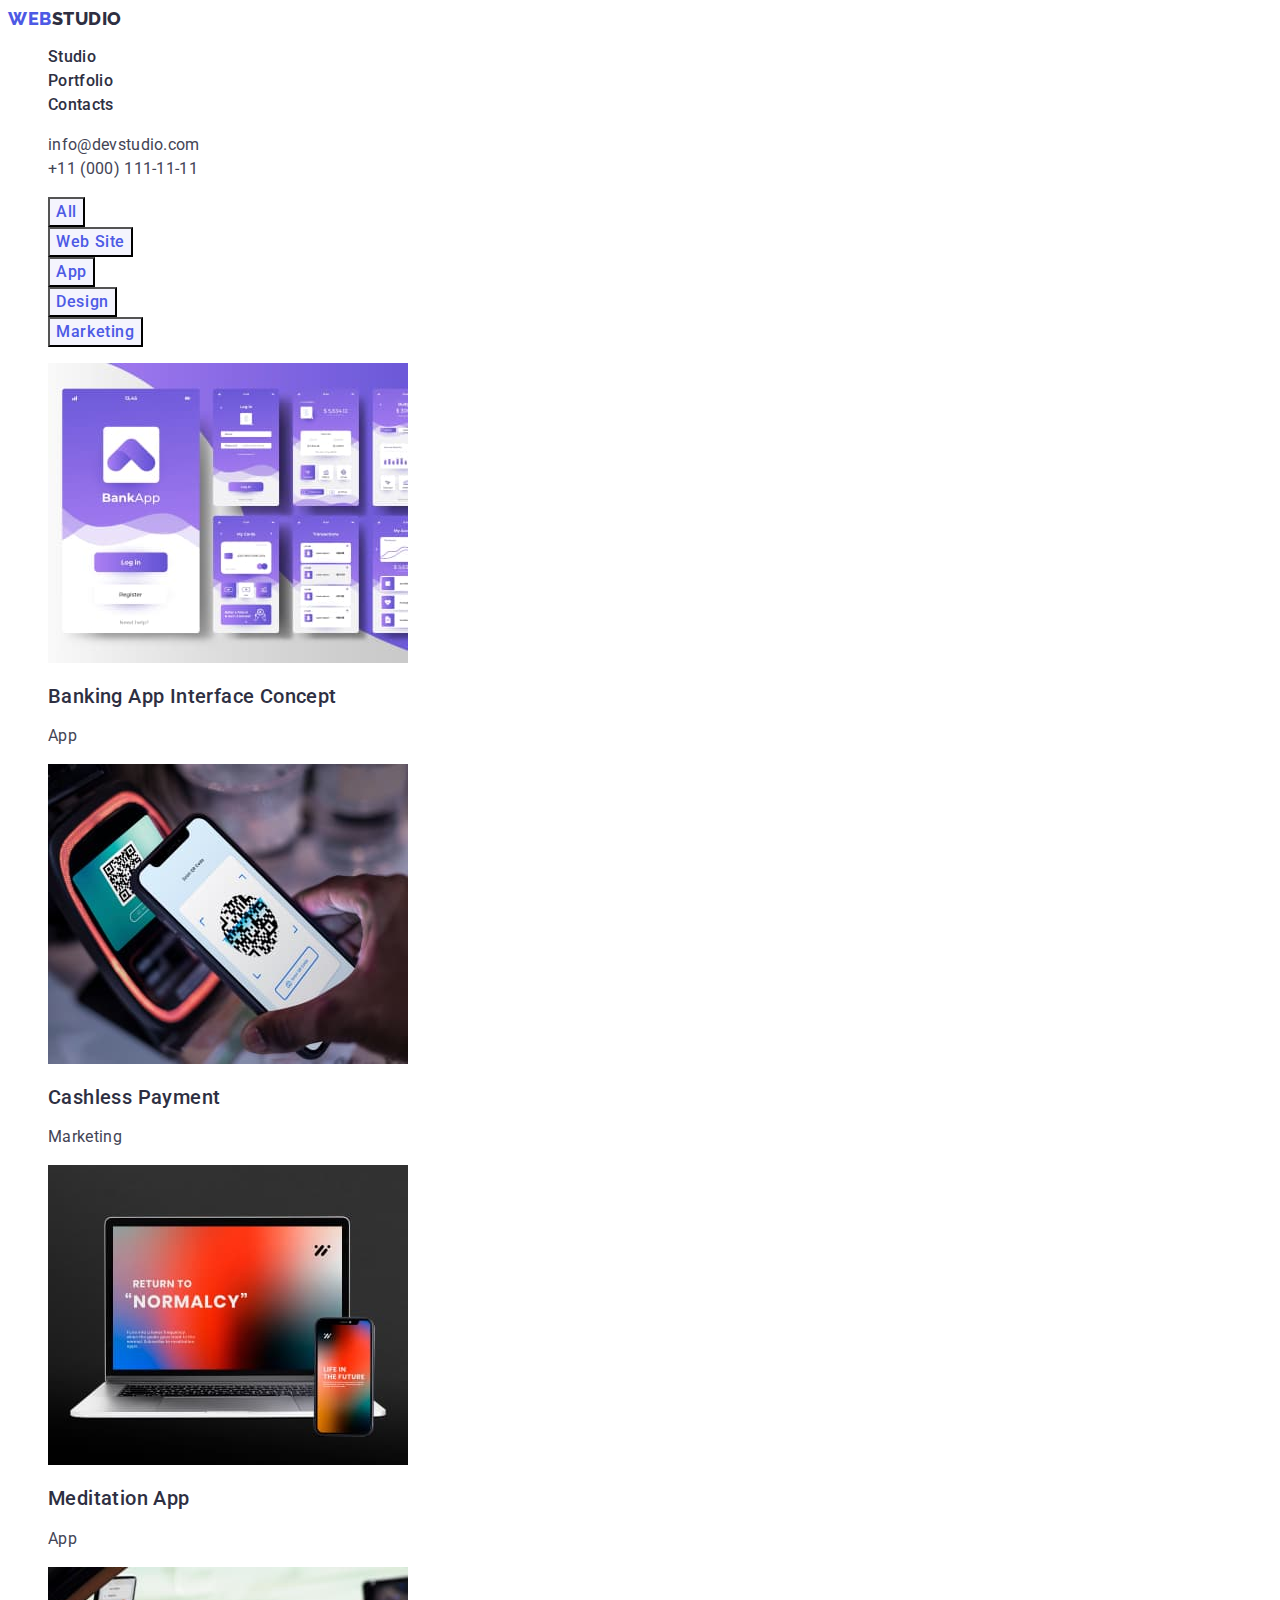
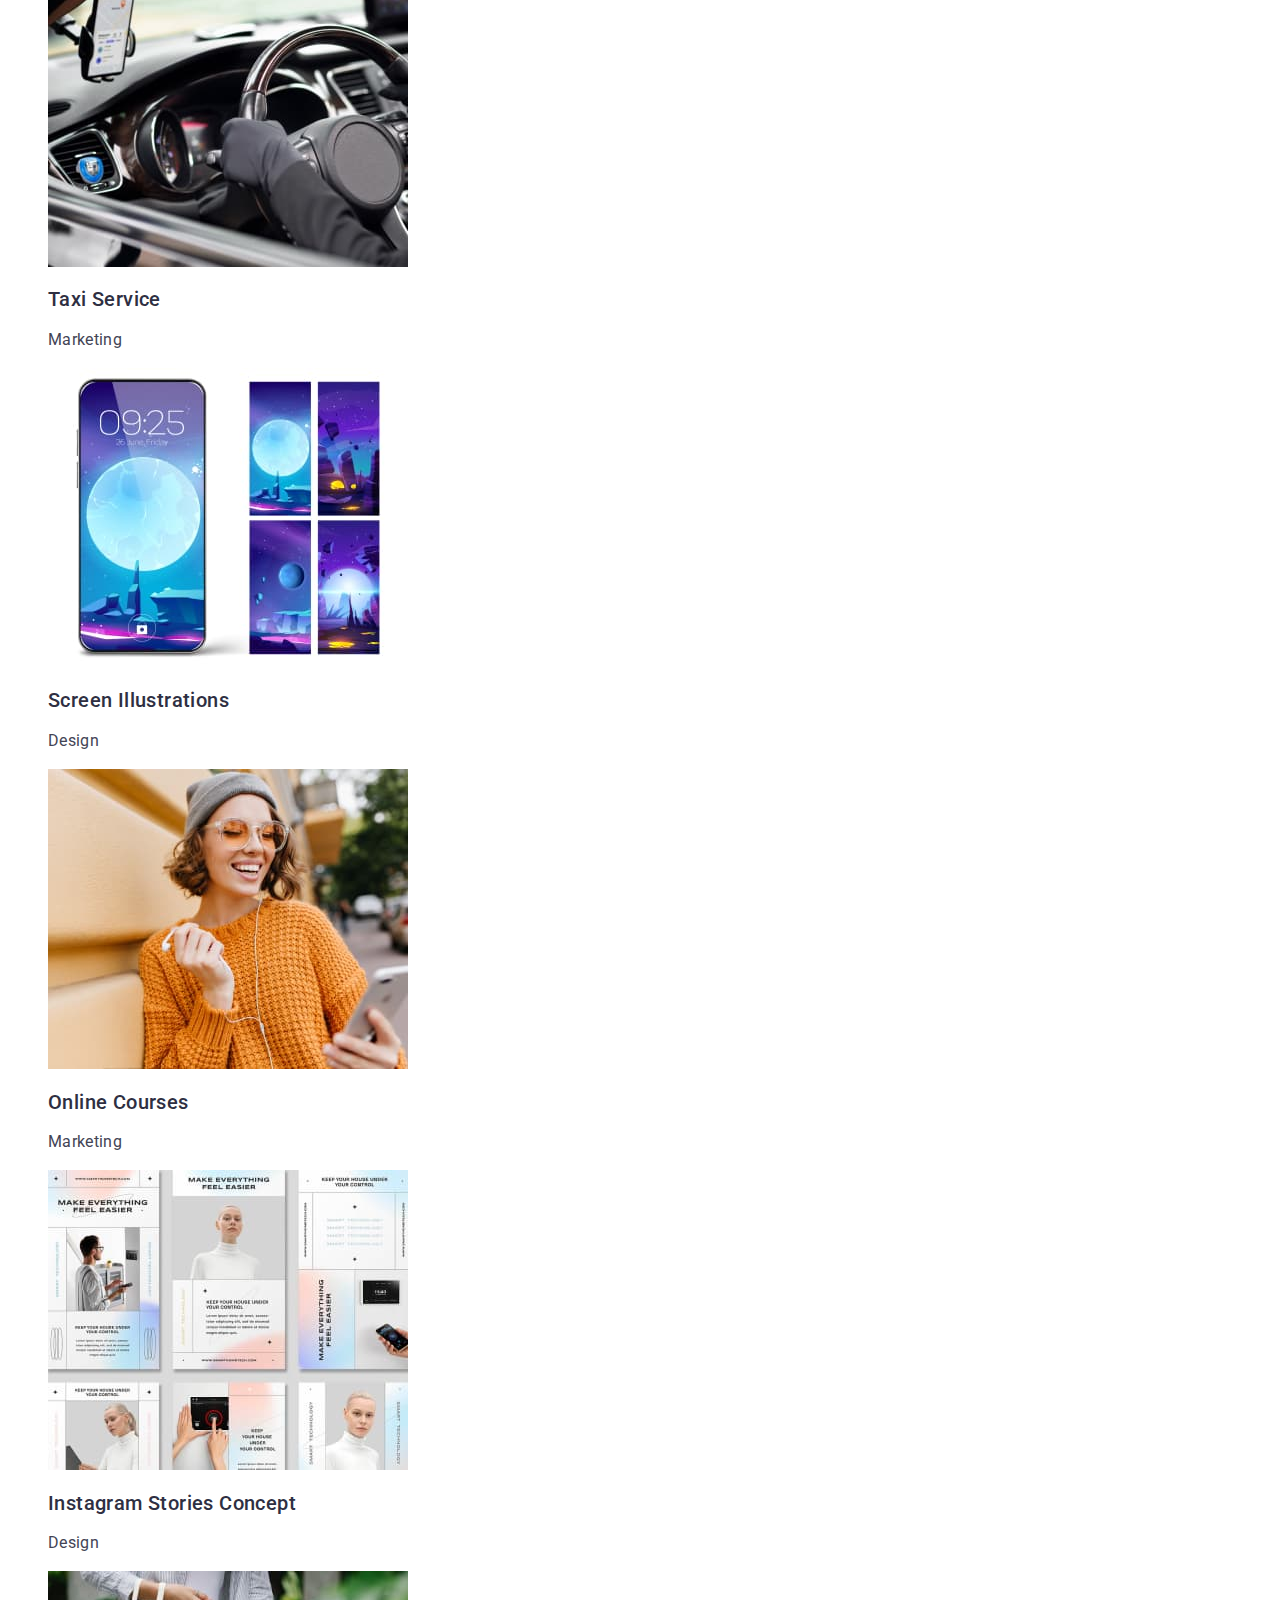
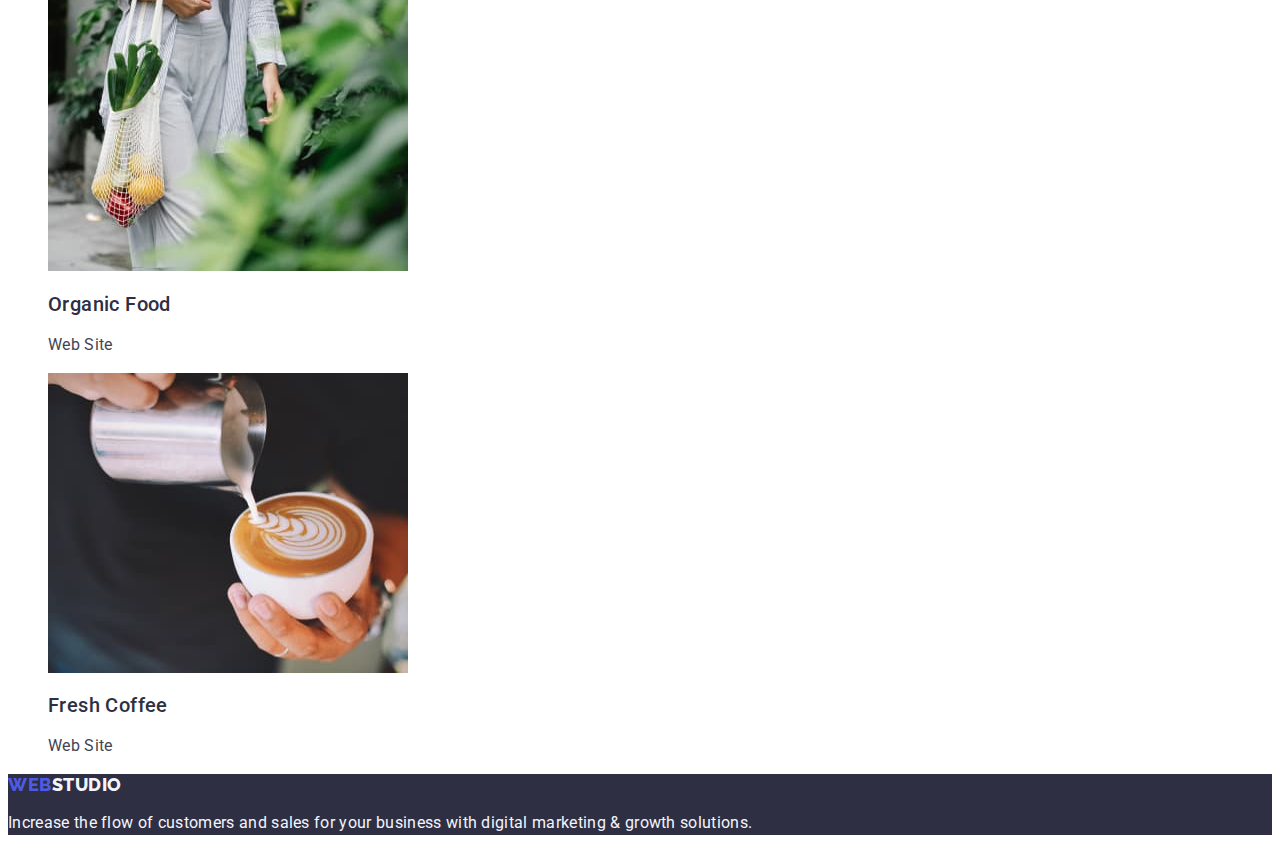
==== commit b8af4d36: "hwork" ====
--- a/portfolio.html
+++ b/portfolio.html
@@ -58,37 +58,37 @@
                 <h2 class="main-img-title">Banking App Interface Concept</h2>
                 <p class="main-img-text">App</p></a>
                 </li>
-                <li class="main-img-item"><img src="./images/img-portfolio-2.jpg" alt="phone" width="360">
-                    <h3 class="main-img-title">Cashless Payment</h3>
+                <li class="main-img-item"><a class="img-link link" href=""><img src="./images/img-portfolio-2.jpg" alt="phone" width="360">
+                    <h2 class="main-img-title">Cashless Payment</h2>
+                    <p class="main-img-text">Marketing</p></a>
+                </li>
+                <li class="main-img-item"><a class="img-link link" href=""><img src="./images/img-portfolio-3.jpg" alt="laptop" width="360">
+                    <h2 class="main-img-title">Meditation App</h2>
+                    <p class="main-img-text">App</p></a>
+                </li>
+                <li class="main-img-item"><a class="img-link link" href=""><img src="./images/img-portfolio-4.jpg" alt="car" width="360">
+                    <h2 class="main-img-title">Taxi Service</h2>
                     <p class="main-img-text">Marketing</p>
-                </li>
-                <li class="main-img-item"><img src="./images/img-portfolio-3.jpg" alt="laptop" width="360">
-                    <h3 class="main-img-title">Meditation App</h3>
-                    <p class="main-img-text">App</p>
-                </li>
-                <li class="main-img-item"><img src="./images/img-portfolio-4.jpg" alt="car" width="360">
-                    <h3 class="main-img-title">Taxi Service</h3>
-                    <p class="main-img-text">Marketing</p>
-                </li>
-                <li class="main-img-item"><img src="./images/img-portfolio-5.jpg" alt="Screen Illustrations" width="360">
-                    <h3 class="main-img-title">Screen Illustrations</h3>
+                </li></a>
+                <li class="main-img-item"><a class="img-link link" href=""></a><img src="./images/img-portfolio-5.jpg" alt="Screen Illustrations" width="360">
+                    <h2 class="main-img-title">Screen Illustrations</h2>
                     <p class="main-img-text">Design</p>
                 </li>
-                <li class="main-img-item"><img src="./images/img-portfolio-6.jpg" alt="girl" width="360">
-                    <h3 class="main-img-title">Online Courses</h3>
+                <li class="main-img-item"><a class="img-link link" href=""><img src="./images/img-portfolio-6.jpg" alt="girl" width="360">
+                    <h2 class="main-img-title">Online Courses</h2>
                     <p class="main-img-text">Marketing</p>
+                </li></a>
+                <li class="main-img-item"><a class="img-link link" href=""><img src="./images/img-portfolio-7.jpg" alt="store-concept" width="360">
+                    <h2 class="main-img-title">Instagram Stories Concept</h2>
+                    <p class="main-img-text">Design</p></a>
                 </li>
-                <li class="main-img-item"><img src="./images/img-portfolio-7.jpg" alt="store-concept" width="360">
-                    <h3 class="main-img-title">Instagram Stories Concept</h3>
-                    <p class="main-img-text">Design</p>
+                <li class="main-img-item"><a class="img-link link" href=""><img src="./images/img-portfolio-8.jpg" alt="food" width="360">
+                    <h2 class="main-img-title">Organic Food</h2>
+                    <p class="main-img-text">Web Site</p></a>
                 </li>
-                <li class="main-img-item"><img src="./images/img-portfolio-8.jpg" alt="food" width="360">
-                    <h3 class="main-img-title">Organic Food</h3>
-                    <p class="main-img-text">Web Site</p>
-                </li>
-                <li class="main-img-item"><img src="./images/img-portfolio-9.jpg" alt="coffe" width="360">
-                    <h3 class="main-img-title">Fresh Coffee</h3>
-                    <p class="main-img-text">Web Site</p>
+                <li class="main-img-item"><a class="img-link link" href=""><img src="./images/img-portfolio-9.jpg" alt="coffe" width="360">
+                    <h2 class="main-img-title">Fresh Coffee</h2>
+                    <p class="main-img-text">Web Site</p></a>
                 </li>
             </ul>
 
